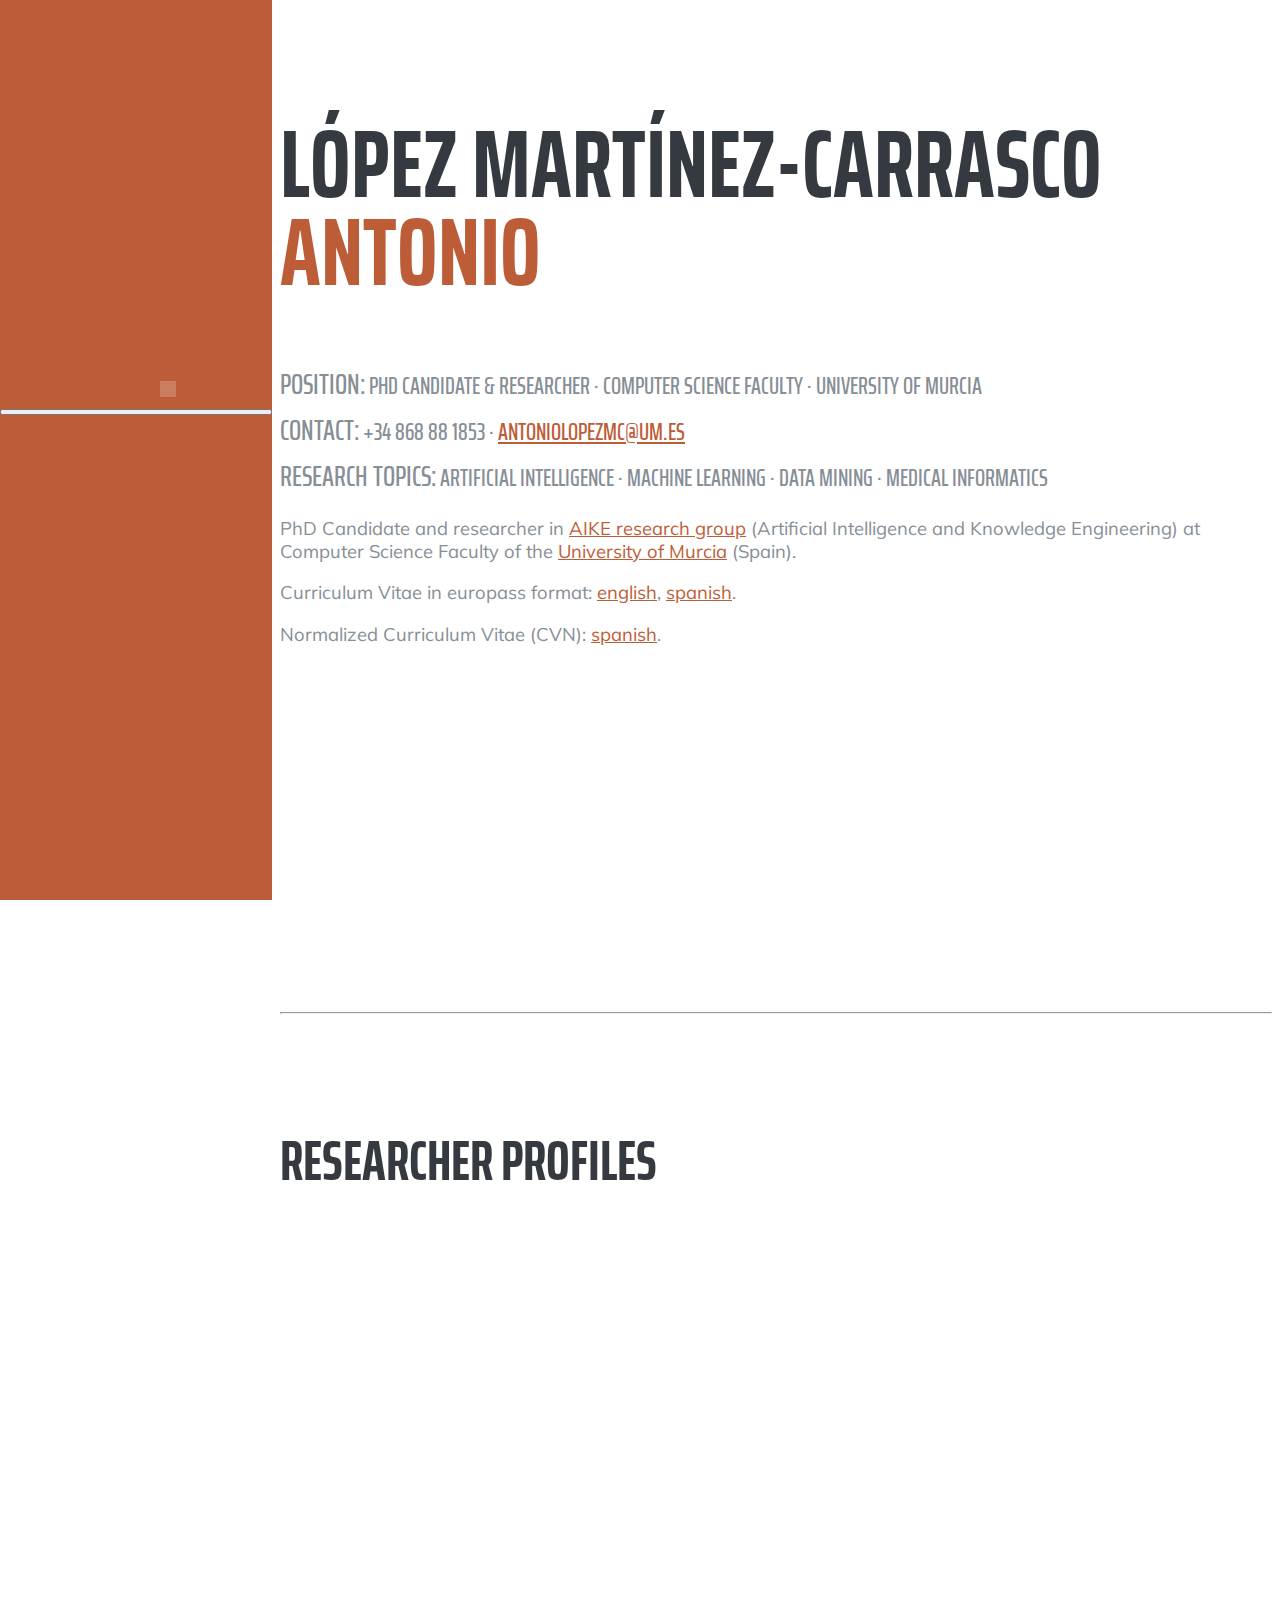
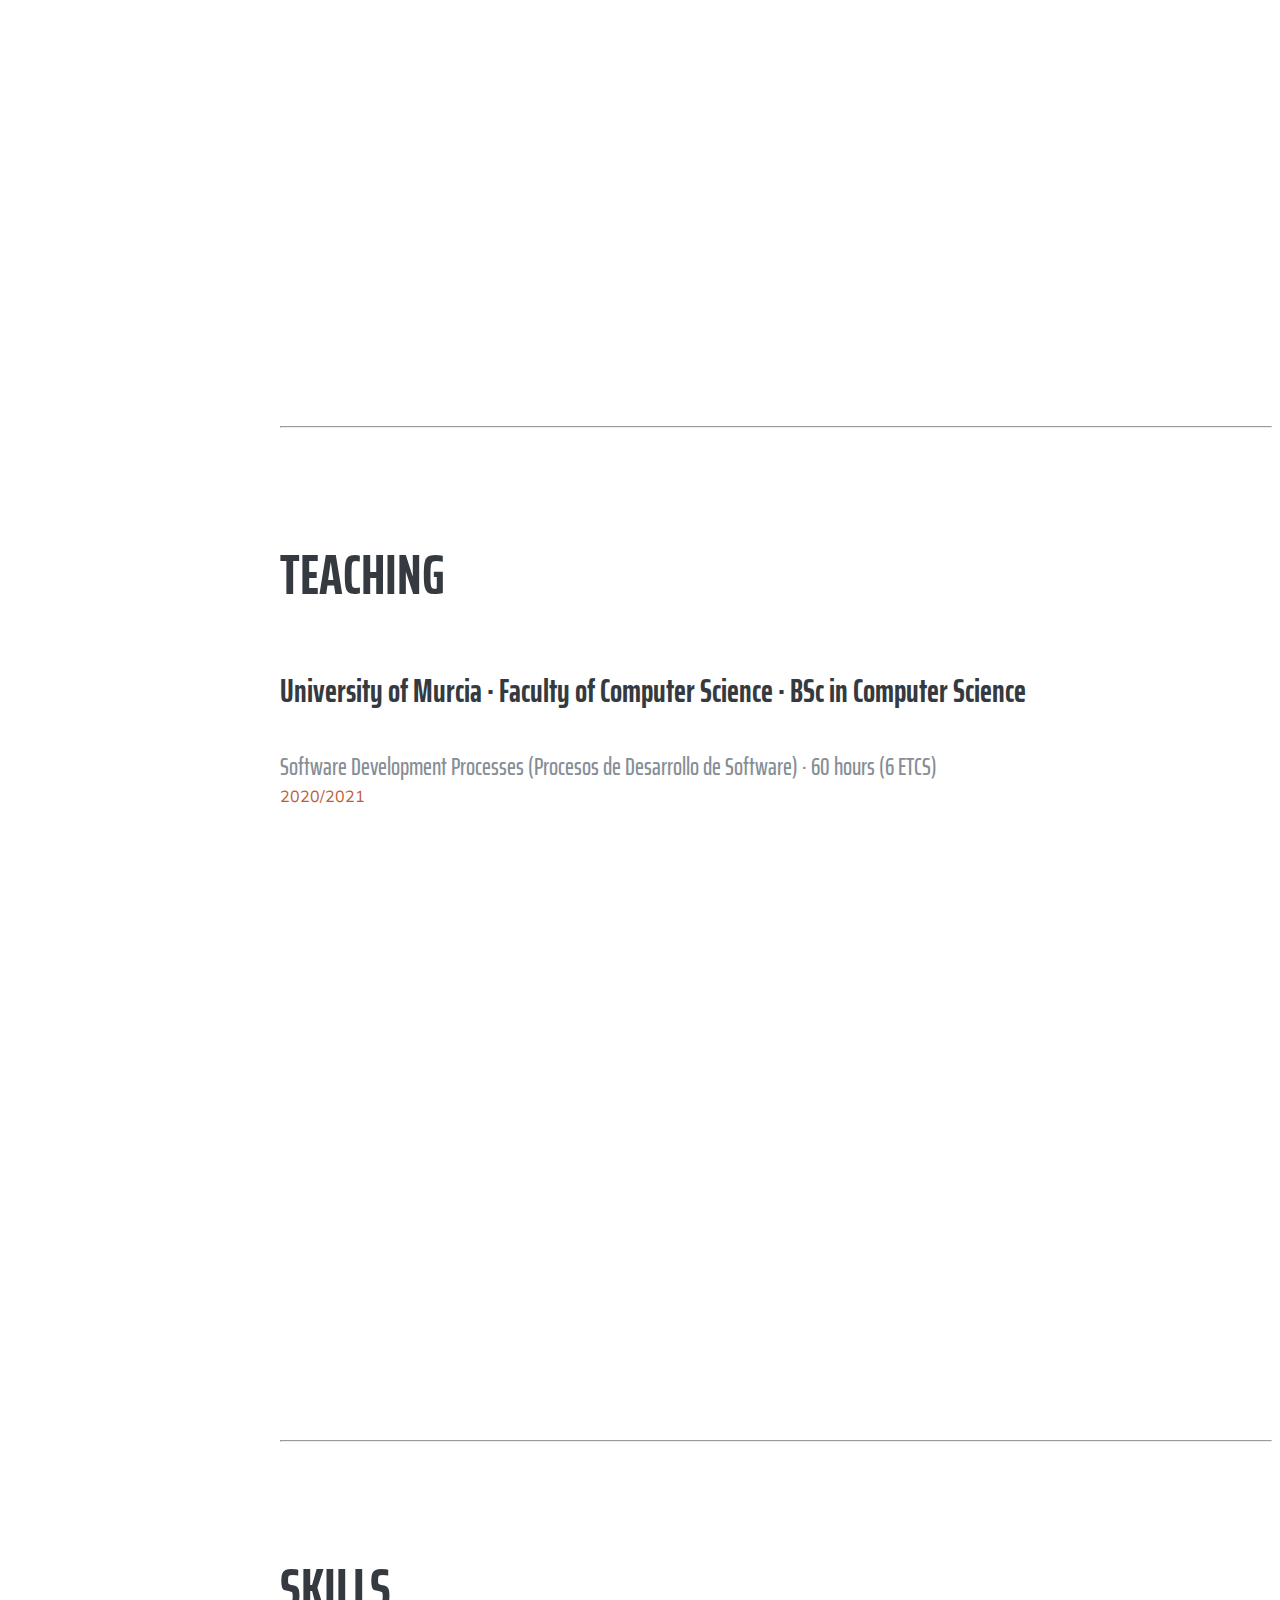
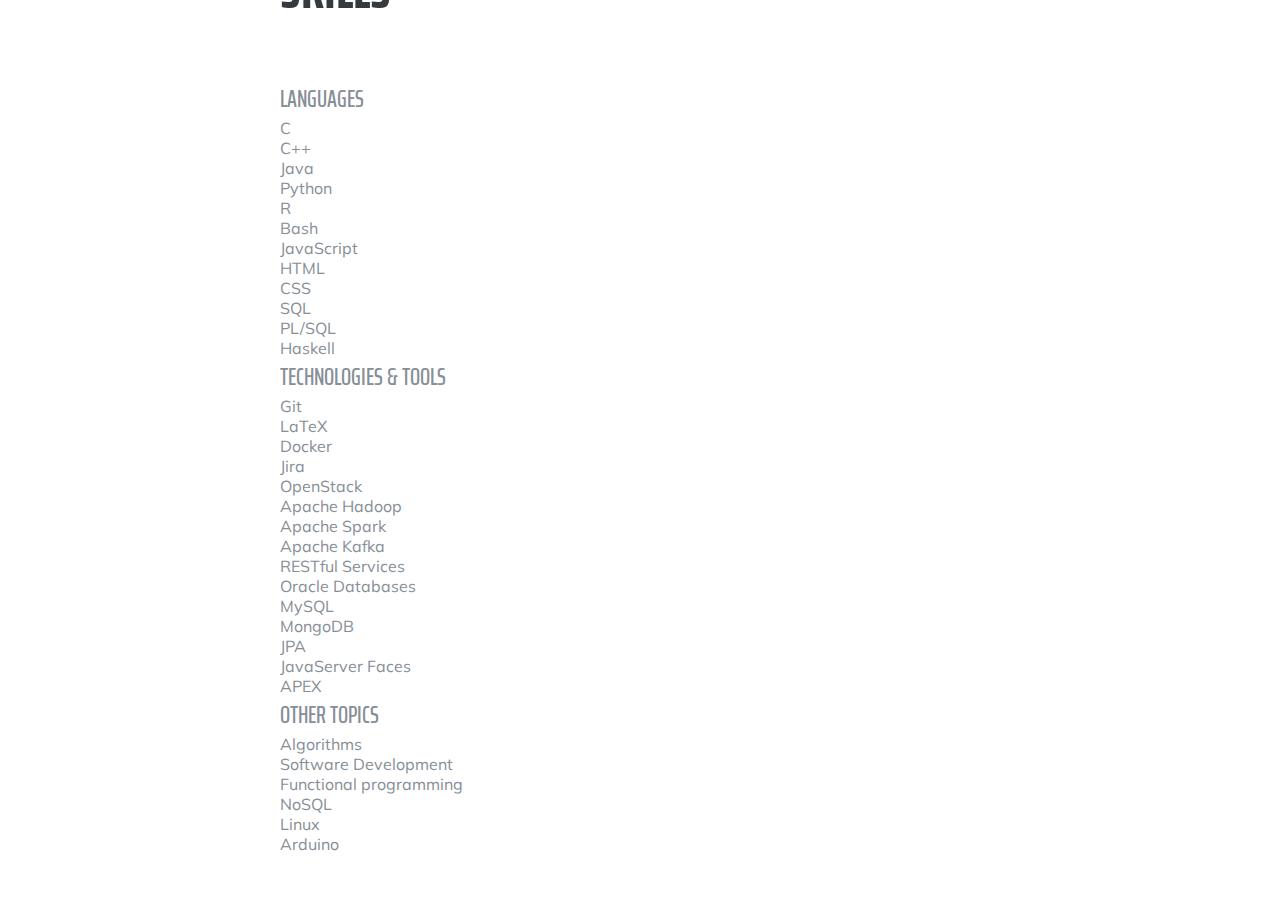
==== index.html @ 31c06669 "index.html updated. Description modified and research profile icons relocated." ====
<!DOCTYPE html>
<html lang="en">

<head>

  <meta charset="utf-8"/>
  <meta name="viewport" content="width=device-width, initial-scale=1, shrink-to-fit=no"/>
  <meta name="description" content="Antonio López Martínez-Carrasco's website."/>
  <meta name="author" content="Antonio López Martínez-Carrasco"/>
  <meta name="keywords" content="website, personal-website, personal-webpage, webpage, portfolio"/>
  <meta name="robots" content="index,follow"/>
  <meta http-equiv="cache-control" content="no-cache"/>
  <meta http-equiv="expires" content="0"/>

  <title>Website</title>

  <!-- Bootstrap core CSS -->
  <link href="vendor/bootstrap/css/bootstrap.min.css" rel="stylesheet">

  <!-- Custom fonts for this template -->
  <link href="https://fonts.googleapis.com/css?family=Saira+Extra+Condensed:500,700" rel="stylesheet">
  <link href="https://fonts.googleapis.com/css?family=Muli:400,400i,800,800i" rel="stylesheet">
  <link href="vendor/fontawesome-free/css/all.min.css" rel="stylesheet">

  <!-- Custom styles for this template -->
  <link href="css/resume.css" rel="stylesheet">

  <!-- Favicon -->
  <link rel="icon" type="image/png" href="img/icon.png" />

</head>

<body id="page-top">

  <nav class="navbar navbar-expand-lg navbar-dark bg-primary fixed-top" id="sideNav">
    <a class="navbar-brand js-scroll-trigger" href="#page-top">
      <span class="d-block d-lg-none">Website</span>
      <span class="d-none d-lg-block">
        <img class="img-fluid img-profile rounded-circle mx-auto mb-2" src="img/profile.jpg" alt="">
      </span>
    </a>
    <button class="navbar-toggler" type="button" data-toggle="collapse" data-target="#navbarSupportedContent" aria-controls="navbarSupportedContent" aria-expanded="false" aria-label="Toggle navigation">
      <span class="navbar-toggler-icon"></span>
    </button>
    <div class="collapse navbar-collapse" id="navbarSupportedContent">
      <ul class="navbar-nav">
        <li class="nav-item">
          <a class="nav-link js-scroll-trigger" href="#about">About</a>
        </li>
        <li class="nav-item">
          <a class="nav-link js-scroll-trigger" href="#research">Research</a>
        </li>
        <li class="nav-item">
          <a class="nav-link js-scroll-trigger" href="#teaching">Teaching</a>
        </li>
        <li class="nav-item">
          <a class="nav-link js-scroll-trigger" href="#skills">Skills</a>
        </li>
      </ul>
    </div>
  </nav>

  <div class="container-fluid p-0">

    <section class="resume-section p-3 p-lg-5 d-flex align-items-center" id="about">
      <div class="w-100">
        <h1 class="mb-0">López Martínez-Carrasco
          <span class="text-primary">Antonio</span>
        </h1>
        <div class="subheading"><big>Position:</big> PhD Candidate & Researcher · Computer Science Faculty · University of Murcia</div>
        <div class="subheading" id="div_for_contact_information"></div>
        <div class="subheading mb-5"><big>Research Topics:</big> Artificial Intelligence · Machine Learning · Data Mining · Medical Informatics</div>
        <p class="lead mb-5">PhD Candidate and researcher in <a href="https://www.um.es/aike" target="_blank">AIKE research group</a> (Artificial Intelligence and Knowledge Engineering) at Computer Science Faculty of the <a href="https://www.um.es" target="_blank">University of Murcia</a> (Spain).</p>
        <p class="lead mb-1">Curriculum Vitae in europass format: <a href="docs/cv-europass-english.pdf" target="_blank">english</a>, <a href="docs/cv-europass-spanish.pdf" target="_blank">spanish</a>.</p>
        <p class="lead mb-5">Normalized Curriculum Vitae (CVN): <a href="docs/cvn-spanish.pdf" target="_blank">spanish</a>.</p>
        <div class="social-icons">
          <a href="https://www.linkedin.com/in/antoniolopezmc/" target="_blank">
            <span title="LinkedIn"><i class="fab fa-linkedin"></i></span>
          </a>
          <a href="https://github.com/antoniolopezmc" target="_blank">
            <span title="GitHub"><i class="fab fa-github"></i></span>
          </a>
          <a href="https://telegram.me/antoniolopezmc" target="_blank">
            <span title="Telegram"><i class="fab fa-telegram"></i></span>
          </a>
        </div>
      </div>
    </section>

    <hr class="m-0">

    <section class="resume-section p-3 p-lg-5 d-flex align-items-center" id="research">
      <div class="w-100">

        <h2 class="mb-5">Researcher profiles</h2>

        <div class="social-icons">
          <span title="ResearchGate" style="padding-right:35px;"><a href="https://www.researchgate.net/profile/Antonio_Lopez_Martinez-Carrasco" target="_blank" class="researcher-profile-href-researchgate"></a></span>
          <span title="ORCID" style="padding-right:35px;"><a href="https://orcid.org/0000-0002-2990-886X" target="_blank" class="researcher-profile-href-orcid"></a></span>
          <span title="Google Scholar" style="padding-right:35px;"><a href="https://scholar.google.es/citations?user=s_VZhfAAAAAJ" target="_blank" class="researcher-profile-href-google"></a></span>
          <span title="Digital Bibliography & Library Project (DBLP)" style="padding-right:35px;"><a href="https://dblp.org/pid/256/0207.html" target="_blank" class="researcher-profile-href-dblp"></a></span>
        </div>

      </div>
    </section>

    <hr class="m-0">

    <section class="resume-section p-3 p-lg-5 d-flex align-items-center" id="teaching">
      <div class="w-100">

        <h2 class="mb-5">Teaching</h2>

        <div class="resume-item d-flex flex-column flex-md-row justify-content-between mb-5">
          <div class="resume-content">
            <h3 class="mb-0 no-text-transform-uppercase">University of Murcia · Faculty of Computer Science · BSc in Computer Science</h3>
            <div class="subheading mb-3 no-text-transform-uppercase">Software Development Processes (Procesos de Desarrollo de Software) · 60 hours (6 ETCS)</div>
          </div>
          <div class="resume-date text-md-right">
            <span class="text-primary">2020/2021</span>
          </div>
        </div>
        
      </div>
    </section>

    <hr class="m-0">

    <section class="resume-section p-3 p-lg-5 d-flex align-items-center" id="skills">
      <div class="w-100">
        <h2 class="mb-5">Skills</h2>

        <div class="subheading mb-3">Languages</div>
        <div class="row fa-ul mb-0">
          <div class="col-md-3"><i class="fa-li fa fa-check"></i>C</div>
          <div class="col-md-3"><i class="fa-li fa fa-check"></i>C++</div>
          <div class="col-md-3"><i class="fa-li fa fa-check"></i>Java</div>
          <div class="col-md-3"><i class="fa-li fa fa-check"></i>Python</div>
          <div class="col-md-3"><i class="fa-li fa fa-check"></i>R</div>
          <div class="col-md-3"><i class="fa-li fa fa-check"></i>Bash</div>
          <div class="col-md-3"><i class="fa-li fa fa-check"></i>JavaScript</div>
          <div class="col-md-3"><i class="fa-li fa fa-check"></i>HTML</div>
          <div class="col-md-3"><i class="fa-li fa fa-check"></i>CSS</div>
          <div class="col-md-3"><i class="fa-li fa fa-check"></i>SQL</div>
          <div class="col-md-3"><i class="fa-li fa fa-check"></i>PL/SQL</div>
          <div class="col-md-3"><i class="fa-li fa fa-check"></i>Haskell</div>
        </div>

        <div class="mb-5"></div>

        <div class="subheading mb-3">Technologies &amp; Tools</div>
        <div class="row fa-ul mb-0">
          <div class="col-md-4"><i class="fa-li fa fa-check"></i>Git</div>
          <div class="col-md-4"><i class="fa-li fa fa-check"></i>LaTeX</div>
          <div class="col-md-4"><i class="fa-li fa fa-check"></i>Docker</div>
          <div class="col-md-4"><i class="fa-li fa fa-check"></i>Jira</div>
          <div class="col-md-4"><i class="fa-li fa fa-check"></i>OpenStack</div>
          <div class="col-md-4"><i class="fa-li fa fa-check"></i>Apache Hadoop</div>
          <div class="col-md-4"><i class="fa-li fa fa-check"></i>Apache Spark</div>
          <div class="col-md-4"><i class="fa-li fa fa-check"></i>Apache Kafka</div>
          <div class="col-md-4"><i class="fa-li fa fa-check"></i>RESTful Services</div>
          <div class="col-md-4"><i class="fa-li fa fa-check"></i>Oracle Databases</div>
          <div class="col-md-4"><i class="fa-li fa fa-check"></i>MySQL</div>
          <div class="col-md-4"><i class="fa-li fa fa-check"></i>MongoDB</div>
          <div class="col-md-4"><i class="fa-li fa fa-check"></i>JPA</div>
          <div class="col-md-4"><i class="fa-li fa fa-check"></i>JavaServer Faces</div>
          <div class="col-md-4"><i class="fa-li fa fa-check"></i>APEX</div>
        </div>

        <div class="mb-5"></div>

        <div class="subheading mb-3">Other topics</div>
        <div class="row fa-ul mb-0">
          <div class="col-md-4"><i class="fa-li fa fa-check"></i>Algorithms</div>
          <div class="col-md-4"><i class="fa-li fa fa-check"></i>Software Development</div>
          <div class="col-md-4"><i class="fa-li fa fa-check"></i>Functional programming</div>
          <div class="col-md-4"><i class="fa-li fa fa-check"></i>NoSQL</div>
          <div class="col-md-4"><i class="fa-li fa fa-check"></i>Linux</div>
          <div class="col-md-4"><i class="fa-li fa fa-check"></i>Arduino</div>
          

        </div>

      </div>
    </section>

  </div>

  <!-- Bootstrap core JavaScript -->
  <script src="vendor/jquery/jquery.min.js"></script>
  <script src="vendor/bootstrap/js/bootstrap.bundle.min.js"></script>

  <!-- Plugin JavaScript -->
  <script src="vendor/jquery-easing/jquery.easing.min.js"></script>

  <!-- Custom scripts for this template -->
  <script src="js/resume.min.js"></script>

  <!-- Other scripts -->
  <script src="js/script.js"></script>

</body>

</html>
---- css/resume.css ----
/*!
 * Start Bootstrap - Resume v5.0.8 (https://startbootstrap.com/template-overviews/resume)
 * Copyright 2013-2019 Start Bootstrap
 * Licensed under MIT (https://github.com/BlackrockDigital/startbootstrap-resume/blob/master/LICENSE)
 */

body {
  font-family: 'Muli', -apple-system, BlinkMacSystemFont, 'Segoe UI', Roboto, 'Helvetica Neue', Arial, sans-serif, 'Apple Color Emoji', 'Segoe UI Emoji', 'Segoe UI Symbol', 'Noto Color Emoji';
  padding-top: 54px;
  color: #868e96;
}

@media (min-width: 992px) {
  body {
    padding-top: 0;
    padding-left: 17rem;
  }
}

h1,
h2,
h3,
h4,
h5,
h6 {
  font-family: 'Saira Extra Condensed', -apple-system, BlinkMacSystemFont, 'Segoe UI', Roboto, 'Helvetica Neue', Arial, sans-serif, 'Apple Color Emoji', 'Segoe UI Emoji', 'Segoe UI Symbol', 'Noto Color Emoji';
  font-weight: 700;
  text-transform: uppercase;
  color: #343a40;
}

h1 {
  font-size: 6rem;
  line-height: 5.5rem;
}

h2 {
  font-size: 3.5rem;
}

h3 {
  font-size: 2rem;
}

.h3-custom {
  font-size: 1.9rem;
}

.h3-custom:hover, .h3-custom:focus, .h3-custom:active {
  color: #824027;
  text-decoration: none;
}

p.lead {
  font-size: 1.15rem;
  font-weight: 400;
}

.subheading {
  text-transform: uppercase;
  font-weight: 500;
  font-family: 'Saira Extra Condensed', -apple-system, BlinkMacSystemFont, 'Segoe UI', Roboto, 'Helvetica Neue', Arial, sans-serif, 'Apple Color Emoji', 'Segoe UI Emoji', 'Segoe UI Symbol', 'Noto Color Emoji';
  font-size: 1.5rem;
}

.social-icons a {
  display: inline-block;
  height: 3.5rem;
  width: 3.5rem;
  color: #495057 !important;
  text-align: center;
  font-size: 3.5rem;
  line-height: 3.5rem;
  margin-right: 2rem;
}

.social-icons a:last-child {
  margin-right: 0;
}

.social-icons i:hover {
  color: #BD5D38;
}

.dev-icons {
  font-size: 3rem;
}

.dev-icons .list-inline-item i:hover {
  color: #BD5D38;
}

#sideNav .navbar-nav .nav-item .nav-link {
  font-weight: 800;
  letter-spacing: 0.05rem;
  text-transform: uppercase;
}

#sideNav .navbar-toggler:focus {
  outline-color: #d48a6e;
}

@media (min-width: 992px) {
  #sideNav {
    text-align: center;
    position: fixed;
    top: 0;
    left: 0;
    display: flex;
    flex-direction: column;
    width: 17rem;
    height: 100vh;
  }
  #sideNav .navbar-brand {
    display: flex;
    margin: auto auto 0;
    padding: 0.5rem;
  }
  #sideNav .navbar-brand .img-profile {
    max-width: 10rem;
    max-height: 10rem;
    border: 0.5rem solid rgba(255, 255, 255, 0.2);
  }
  #sideNav .navbar-collapse {
    display: flex;
    align-items: flex-start;
    flex-grow: 0;
    width: 100%;
    margin-bottom: auto;
  }
  #sideNav .navbar-collapse .navbar-nav {
    flex-direction: column;
    width: 100%;
  }
  #sideNav .navbar-collapse .navbar-nav .nav-item {
    display: block;
  }
  #sideNav .navbar-collapse .navbar-nav .nav-item .nav-link {
    display: block;
  }
}

section.resume-section {
  padding-top: 5rem !important;
  padding-bottom: 5rem !important;
  max-width: 75rem;
}

section.resume-section .resume-item .resume-date {
  min-width: none;
}

@media (min-width: 768px) {
  section.resume-section {
    min-height: 100vh;
  }
  section.resume-section .resume-item .resume-date {
    min-width: 18rem;
  }
}

@media (min-width: 992px) {
  section.resume-section {
    padding-top: 3rem !important;
    padding-bottom: 3rem !important;
  }
}

.bg-primary {
  background-color: #BD5D38 !important;
}

.text-primary {
  color: #BD5D38 !important;
}

a {
  color: #BD5D38;
}

a:hover, a:focus, a:active {
  color: #824027;
  text-decoration: none;
}

a.researcher-profile-href-google {
  display:inline-block;
  width: 56;
  height: 56;
  background: url(../img/google-512.png) no-repeat center center;
  background-size: contain;
}

a.researcher-profile-href-google:hover {
  background-image: url(../img/google-512-hover.png);
}

a.researcher-profile-href-researchgate {
  display:inline-block;
  width: 56;
  height: 56;
  background: url(../img/researchgate-512.png) no-repeat center center;
  background-size: contain;
}

a.researcher-profile-href-researchgate:hover {
  background-image: url(../img/researchgate-512-hover.png);
}

a.researcher-profile-href-dblp {
  display:inline-block;
  width: 56;
  height: 56;
  background: url(../img/dblp-512.png) no-repeat center center;
  background-size: contain;
}

a.researcher-profile-href-dblp:hover {
  background-image: url(../img/dblp-512-hover.png);
}

a.researcher-profile-href-orcid {
  display:inline-block;
  width: 56;
  height: 56;
  background: url(../img/orcid-512.png) no-repeat center center;
  background-size: contain;
}

a.researcher-profile-href-orcid:hover {
  background-image: url(../img/orcid-512-hover.png);
}

.article-name {
  color: #868e96;
  text-transform: none;
  text-align: justify;
}

.no-text-transform-uppercase {
  text-transform: none;
}

.article-name:hover {
  text-decoration: underline;
}
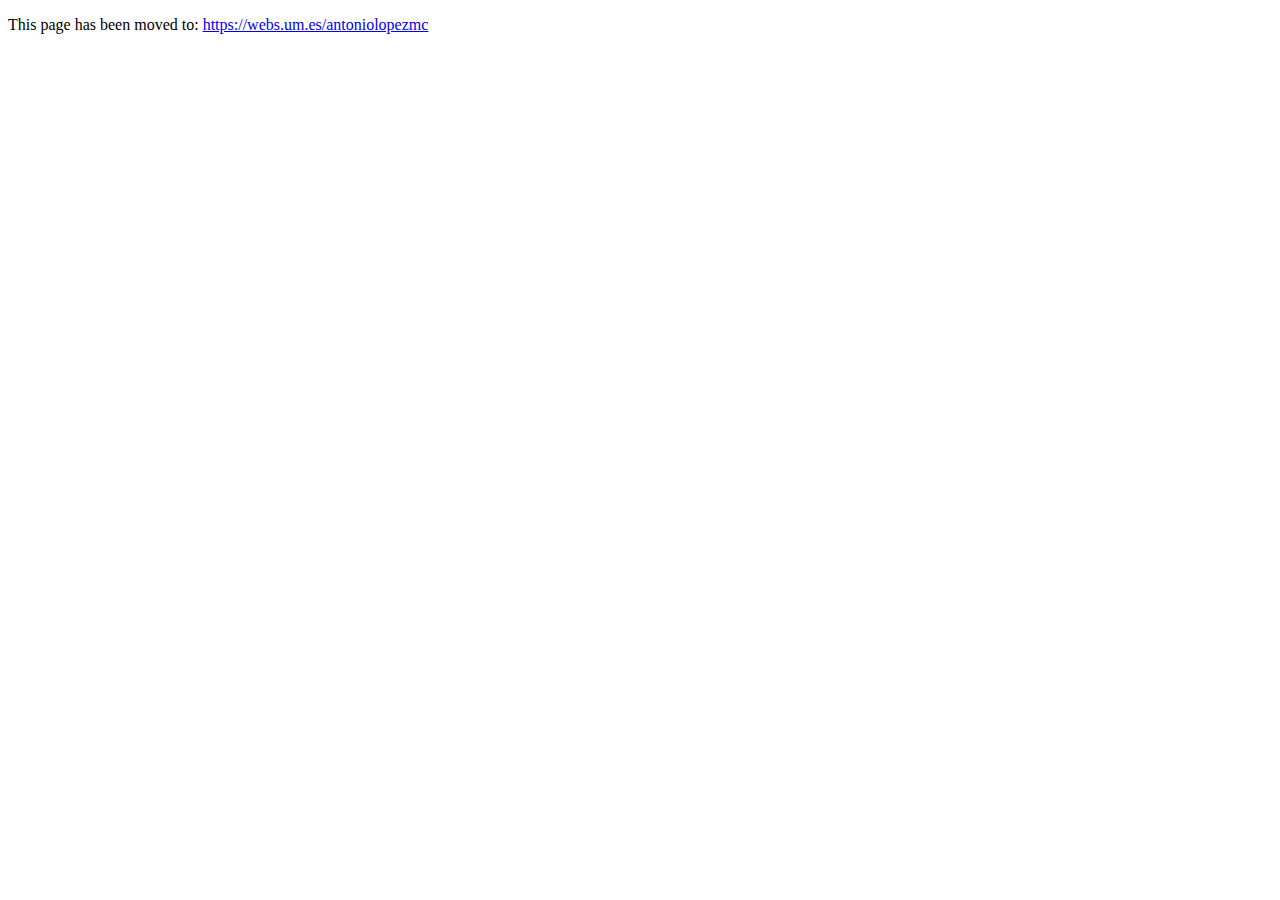
==== commit d8b9992c: "Update index.html" ====
--- a/index.html
+++ b/index.html
@@ -1,204 +1,10 @@
 <!DOCTYPE html>
-<html lang="en">
-
+<html>
 <head>
-
-  <meta charset="utf-8"/>
-  <meta name="viewport" content="width=device-width, initial-scale=1, shrink-to-fit=no"/>
-  <meta name="description" content="Antonio López Martínez-Carrasco's website."/>
-  <meta name="author" content="Antonio López Martínez-Carrasco"/>
-  <meta name="keywords" content="website, personal-website, personal-webpage, webpage, portfolio"/>
-  <meta name="robots" content="index,follow"/>
-  <meta http-equiv="cache-control" content="no-cache"/>
-  <meta http-equiv="expires" content="0"/>
-
-  <title>Website</title>
-
-  <!-- Bootstrap core CSS -->
-  <link href="vendor/bootstrap/css/bootstrap.min.css" rel="stylesheet">
-
-  <!-- Custom fonts for this template -->
-  <link href="https://fonts.googleapis.com/css?family=Saira+Extra+Condensed:500,700" rel="stylesheet">
-  <link href="https://fonts.googleapis.com/css?family=Muli:400,400i,800,800i" rel="stylesheet">
-  <link href="vendor/fontawesome-free/css/all.min.css" rel="stylesheet">
-
-  <!-- Custom styles for this template -->
-  <link href="css/resume.css" rel="stylesheet">
-
-  <!-- Favicon -->
-  <link rel="icon" type="image/png" href="img/icon.png" />
-
+   <!-- HTML meta refresh URL redirection -->
+   <meta http-equiv="refresh" content="1; url=https://webs.um.es/antoniolopezmc">
 </head>
-
-<body id="page-top">
-
-  <nav class="navbar navbar-expand-lg navbar-dark bg-primary fixed-top" id="sideNav">
-    <a class="navbar-brand js-scroll-trigger" href="#page-top">
-      <span class="d-block d-lg-none">Website</span>
-      <span class="d-none d-lg-block">
-        <img class="img-fluid img-profile rounded-circle mx-auto mb-2" src="img/profile.jpg" alt="">
-      </span>
-    </a>
-    <button class="navbar-toggler" type="button" data-toggle="collapse" data-target="#navbarSupportedContent" aria-controls="navbarSupportedContent" aria-expanded="false" aria-label="Toggle navigation">
-      <span class="navbar-toggler-icon"></span>
-    </button>
-    <div class="collapse navbar-collapse" id="navbarSupportedContent">
-      <ul class="navbar-nav">
-        <li class="nav-item">
-          <a class="nav-link js-scroll-trigger" href="#about">About</a>
-        </li>
-        <li class="nav-item">
-          <a class="nav-link js-scroll-trigger" href="#research">Research</a>
-        </li>
-        <li class="nav-item">
-          <a class="nav-link js-scroll-trigger" href="#teaching">Teaching</a>
-        </li>
-        <li class="nav-item">
-          <a class="nav-link js-scroll-trigger" href="#skills">Skills</a>
-        </li>
-      </ul>
-    </div>
-  </nav>
-
-  <div class="container-fluid p-0">
-
-    <section class="resume-section p-3 p-lg-5 d-flex align-items-center" id="about">
-      <div class="w-100">
-        <h1 class="mb-0">López Martínez-Carrasco
-          <span class="text-primary">Antonio</span>
-        </h1>
-        <div class="subheading"><big>Position:</big> PhD Candidate & Researcher · Computer Science Faculty · University of Murcia</div>
-        <div class="subheading" id="div_for_contact_information"></div>
-        <div class="subheading mb-5"><big>Research Topics:</big> Artificial Intelligence · Machine Learning · Data Mining · Medical Informatics</div>
-        <p class="lead mb-5">PhD Candidate and researcher in <a href="https://www.um.es/aike" target="_blank">AIKE research group</a> (Artificial Intelligence and Knowledge Engineering) at Computer Science Faculty of the <a href="https://www.um.es" target="_blank">University of Murcia</a> (Spain).</p>
-        <p class="lead mb-1">Curriculum Vitae in europass format: <a href="docs/cv-europass-english.pdf" target="_blank">english</a>, <a href="docs/cv-europass-spanish.pdf" target="_blank">spanish</a>.</p>
-        <p class="lead mb-5">Normalized Curriculum Vitae (CVN): <a href="docs/cvn-spanish.pdf" target="_blank">spanish</a>.</p>
-        <div class="social-icons">
-          <a href="https://www.linkedin.com/in/antoniolopezmc/" target="_blank">
-            <span title="LinkedIn"><i class="fab fa-linkedin"></i></span>
-          </a>
-          <a href="https://github.com/antoniolopezmc" target="_blank">
-            <span title="GitHub"><i class="fab fa-github"></i></span>
-          </a>
-          <a href="https://telegram.me/antoniolopezmc" target="_blank">
-            <span title="Telegram"><i class="fab fa-telegram"></i></span>
-          </a>
-        </div>
-      </div>
-    </section>
-
-    <hr class="m-0">
-
-    <section class="resume-section p-3 p-lg-5 d-flex align-items-center" id="research">
-      <div class="w-100">
-
-        <h2 class="mb-5">Researcher profiles</h2>
-
-        <div class="social-icons">
-          <span title="ResearchGate" style="padding-right:35px;"><a href="https://www.researchgate.net/profile/Antonio_Lopez_Martinez-Carrasco" target="_blank" class="researcher-profile-href-researchgate"></a></span>
-          <span title="ORCID" style="padding-right:35px;"><a href="https://orcid.org/0000-0002-2990-886X" target="_blank" class="researcher-profile-href-orcid"></a></span>
-          <span title="Google Scholar" style="padding-right:35px;"><a href="https://scholar.google.es/citations?user=s_VZhfAAAAAJ" target="_blank" class="researcher-profile-href-google"></a></span>
-          <span title="Digital Bibliography & Library Project (DBLP)" style="padding-right:35px;"><a href="https://dblp.org/pid/256/0207.html" target="_blank" class="researcher-profile-href-dblp"></a></span>
-        </div>
-
-      </div>
-    </section>
-
-    <hr class="m-0">
-
-    <section class="resume-section p-3 p-lg-5 d-flex align-items-center" id="teaching">
-      <div class="w-100">
-
-        <h2 class="mb-5">Teaching</h2>
-
-        <div class="resume-item d-flex flex-column flex-md-row justify-content-between mb-5">
-          <div class="resume-content">
-            <h3 class="mb-0 no-text-transform-uppercase">University of Murcia · Faculty of Computer Science · BSc in Computer Science</h3>
-            <div class="subheading mb-3 no-text-transform-uppercase">Software Development Processes (Procesos de Desarrollo de Software) · 60 hours (6 ETCS)</div>
-          </div>
-          <div class="resume-date text-md-right">
-            <span class="text-primary">2020/2021</span>
-          </div>
-        </div>
-        
-      </div>
-    </section>
-
-    <hr class="m-0">
-
-    <section class="resume-section p-3 p-lg-5 d-flex align-items-center" id="skills">
-      <div class="w-100">
-        <h2 class="mb-5">Skills</h2>
-
-        <div class="subheading mb-3">Languages</div>
-        <div class="row fa-ul mb-0">
-          <div class="col-md-3"><i class="fa-li fa fa-check"></i>C</div>
-          <div class="col-md-3"><i class="fa-li fa fa-check"></i>C++</div>
-          <div class="col-md-3"><i class="fa-li fa fa-check"></i>Java</div>
-          <div class="col-md-3"><i class="fa-li fa fa-check"></i>Python</div>
-          <div class="col-md-3"><i class="fa-li fa fa-check"></i>R</div>
-          <div class="col-md-3"><i class="fa-li fa fa-check"></i>Bash</div>
-          <div class="col-md-3"><i class="fa-li fa fa-check"></i>JavaScript</div>
-          <div class="col-md-3"><i class="fa-li fa fa-check"></i>HTML</div>
-          <div class="col-md-3"><i class="fa-li fa fa-check"></i>CSS</div>
-          <div class="col-md-3"><i class="fa-li fa fa-check"></i>SQL</div>
-          <div class="col-md-3"><i class="fa-li fa fa-check"></i>PL/SQL</div>
-          <div class="col-md-3"><i class="fa-li fa fa-check"></i>Haskell</div>
-        </div>
-
-        <div class="mb-5"></div>
-
-        <div class="subheading mb-3">Technologies &amp; Tools</div>
-        <div class="row fa-ul mb-0">
-          <div class="col-md-4"><i class="fa-li fa fa-check"></i>Git</div>
-          <div class="col-md-4"><i class="fa-li fa fa-check"></i>LaTeX</div>
-          <div class="col-md-4"><i class="fa-li fa fa-check"></i>Docker</div>
-          <div class="col-md-4"><i class="fa-li fa fa-check"></i>Jira</div>
-          <div class="col-md-4"><i class="fa-li fa fa-check"></i>OpenStack</div>
-          <div class="col-md-4"><i class="fa-li fa fa-check"></i>Apache Hadoop</div>
-          <div class="col-md-4"><i class="fa-li fa fa-check"></i>Apache Spark</div>
-          <div class="col-md-4"><i class="fa-li fa fa-check"></i>Apache Kafka</div>
-          <div class="col-md-4"><i class="fa-li fa fa-check"></i>RESTful Services</div>
-          <div class="col-md-4"><i class="fa-li fa fa-check"></i>Oracle Databases</div>
-          <div class="col-md-4"><i class="fa-li fa fa-check"></i>MySQL</div>
-          <div class="col-md-4"><i class="fa-li fa fa-check"></i>MongoDB</div>
-          <div class="col-md-4"><i class="fa-li fa fa-check"></i>JPA</div>
-          <div class="col-md-4"><i class="fa-li fa fa-check"></i>JavaServer Faces</div>
-          <div class="col-md-4"><i class="fa-li fa fa-check"></i>APEX</div>
-        </div>
-
-        <div class="mb-5"></div>
-
-        <div class="subheading mb-3">Other topics</div>
-        <div class="row fa-ul mb-0">
-          <div class="col-md-4"><i class="fa-li fa fa-check"></i>Algorithms</div>
-          <div class="col-md-4"><i class="fa-li fa fa-check"></i>Software Development</div>
-          <div class="col-md-4"><i class="fa-li fa fa-check"></i>Functional programming</div>
-          <div class="col-md-4"><i class="fa-li fa fa-check"></i>NoSQL</div>
-          <div class="col-md-4"><i class="fa-li fa fa-check"></i>Linux</div>
-          <div class="col-md-4"><i class="fa-li fa fa-check"></i>Arduino</div>
-          
-
-        </div>
-
-      </div>
-    </section>
-
-  </div>
-
-  <!-- Bootstrap core JavaScript -->
-  <script src="vendor/jquery/jquery.min.js"></script>
-  <script src="vendor/bootstrap/js/bootstrap.bundle.min.js"></script>
-
-  <!-- Plugin JavaScript -->
-  <script src="vendor/jquery-easing/jquery.easing.min.js"></script>
-
-  <!-- Custom scripts for this template -->
-  <script src="js/resume.min.js"></script>
-
-  <!-- Other scripts -->
-  <script src="js/script.js"></script>
-
+<body>
+   <p>This page has been moved to: <a href="https://webs.um.es/antoniolopezmc">https://webs.um.es/antoniolopezmc</a></p>
 </body>
-
 </html>
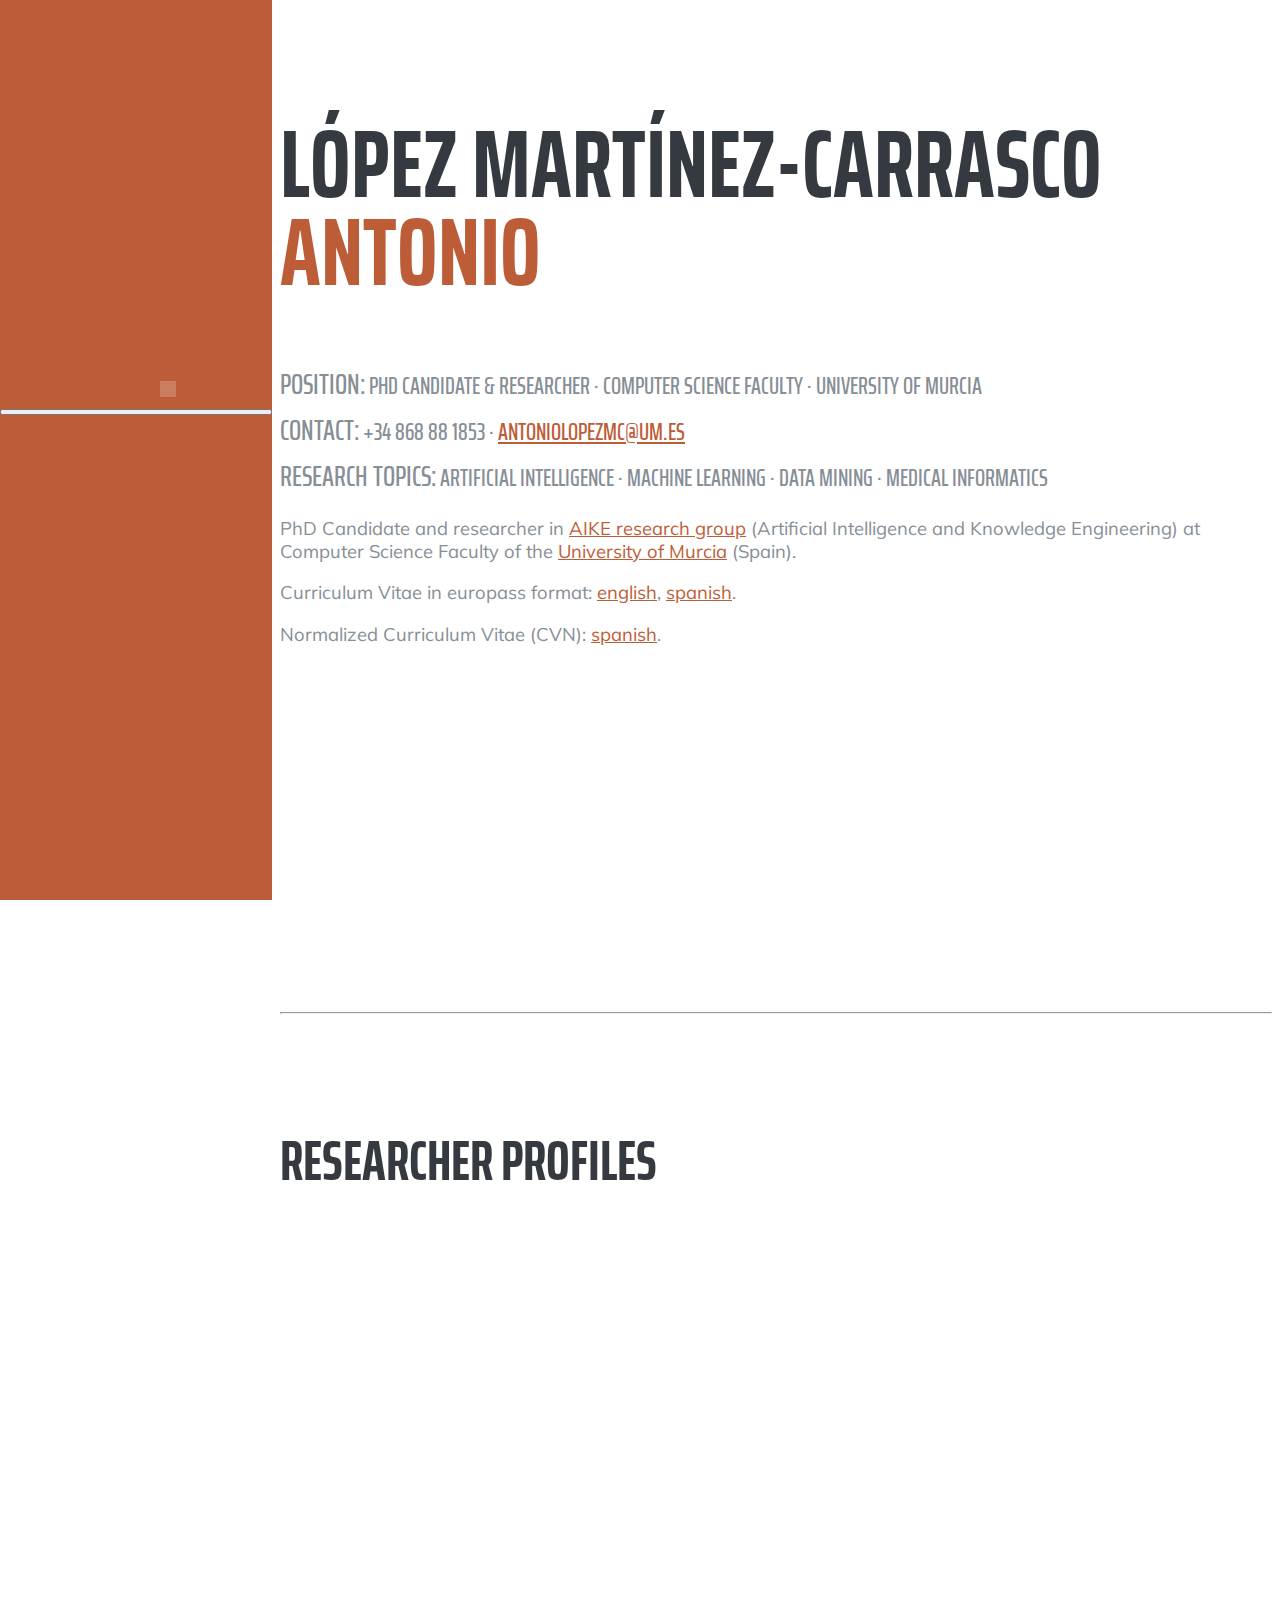
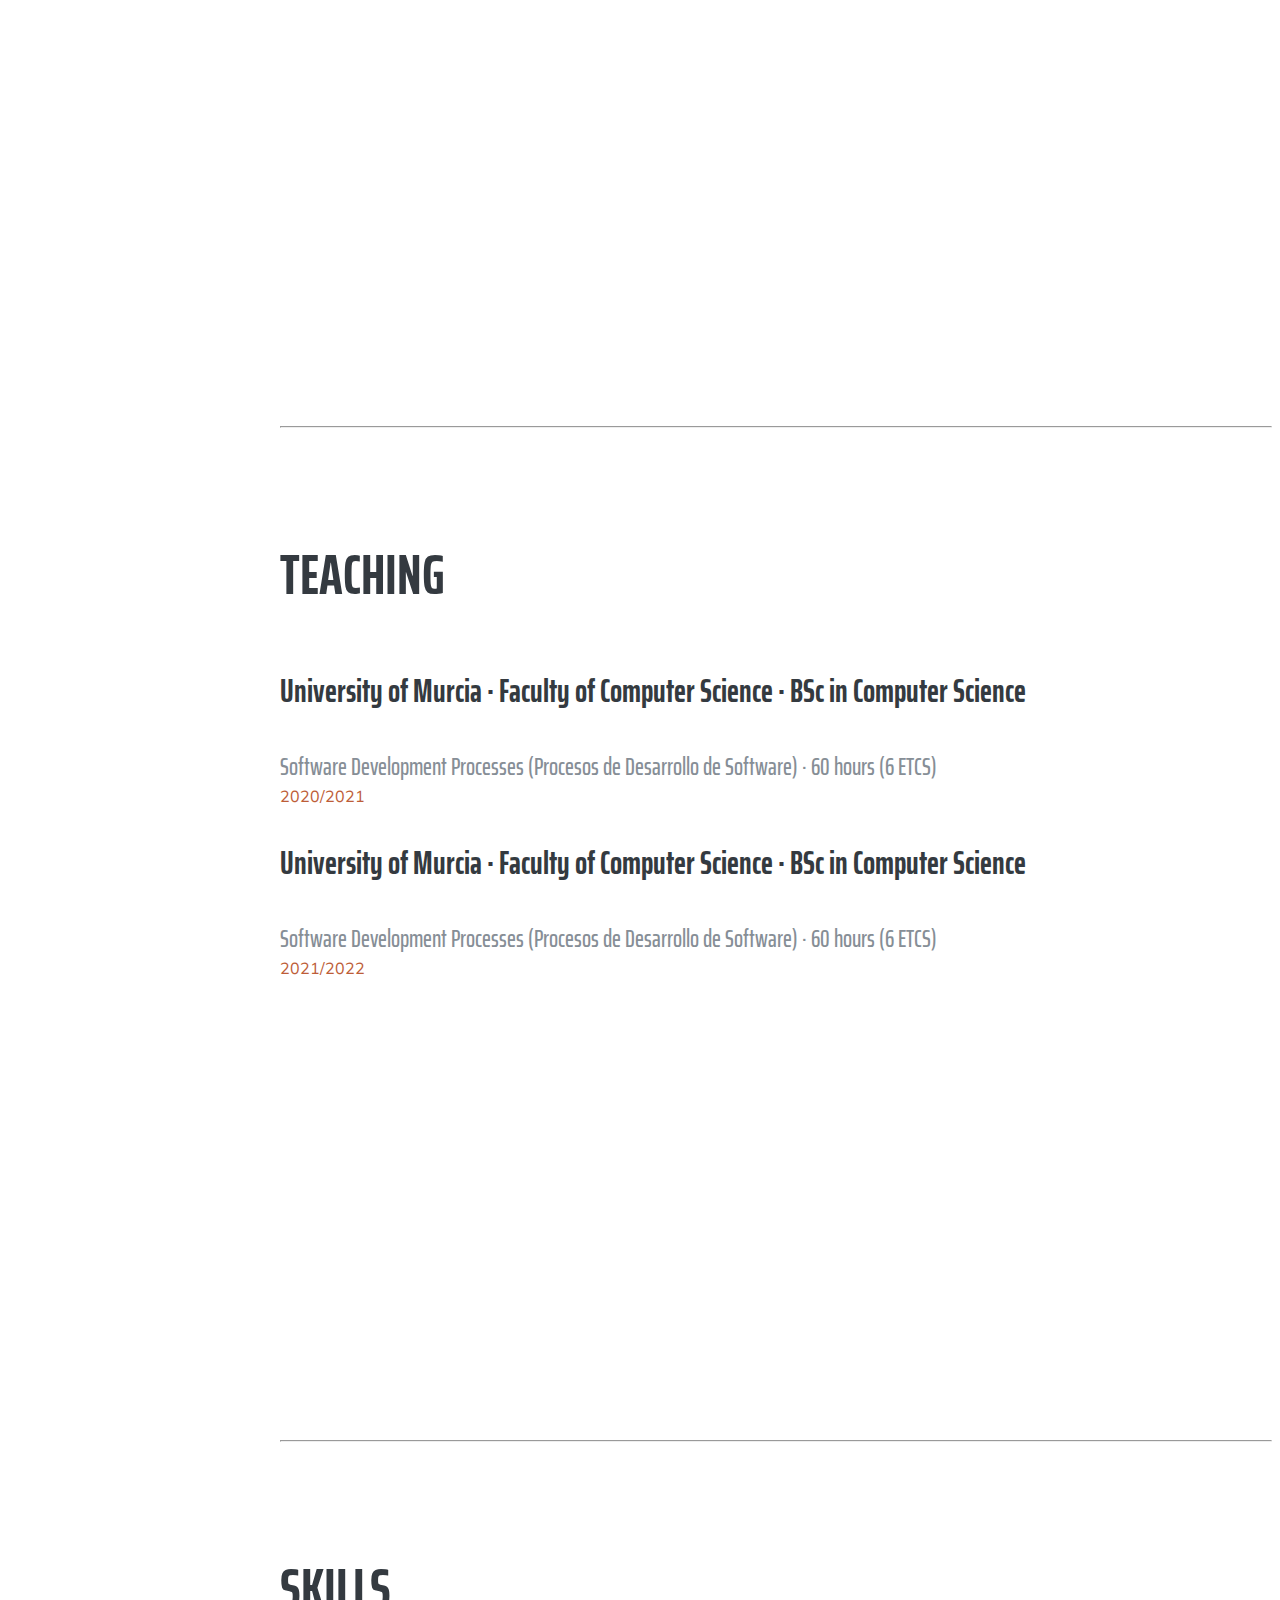
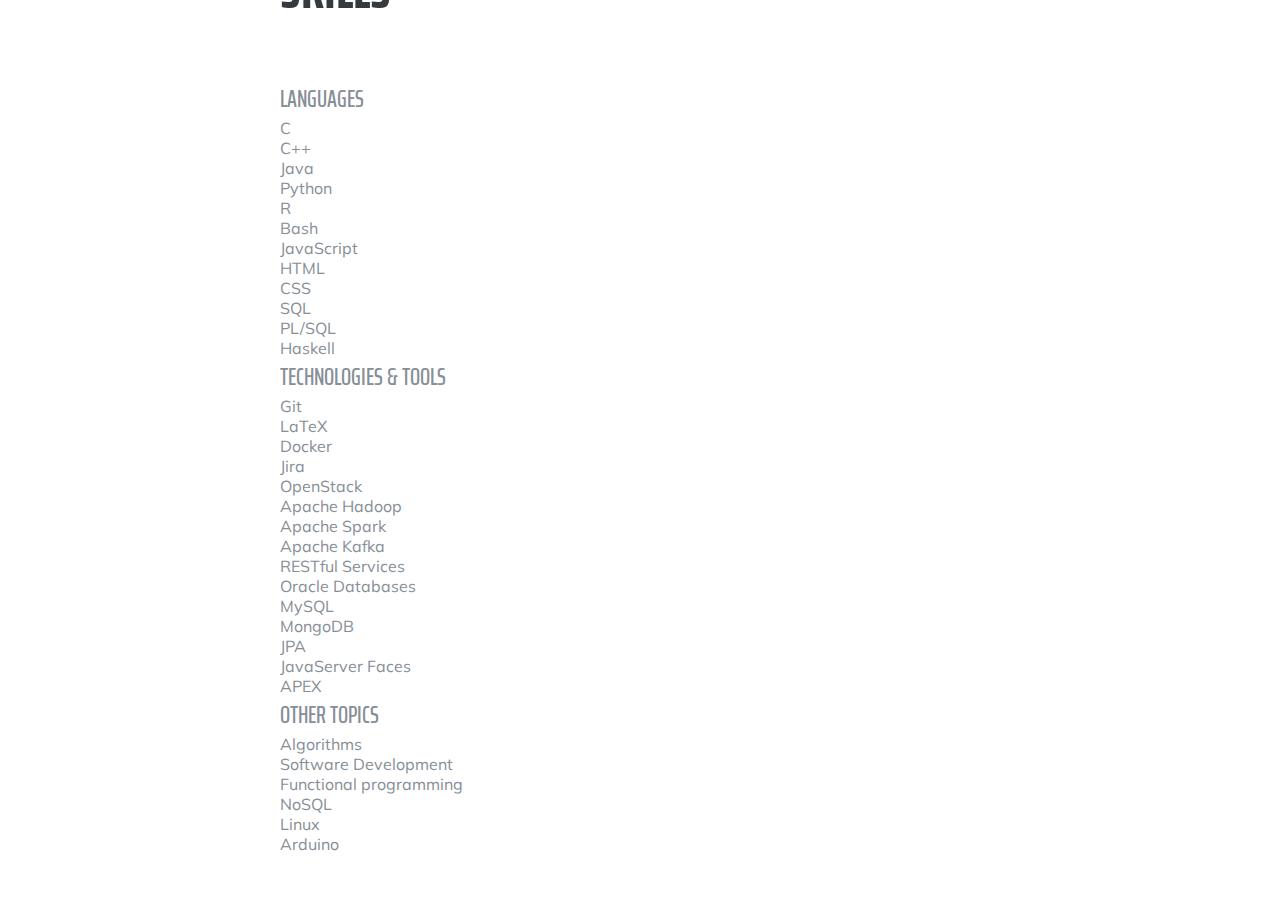
==== commit eb34655e: "Teaching section updated." ====
--- a/index.html
+++ b/index.html
@@ -1,10 +1,214 @@
 <!DOCTYPE html>
-<html>
+<html lang="en">
+
 <head>
-   <!-- HTML meta refresh URL redirection -->
-   <meta http-equiv="refresh" content="1; url=https://webs.um.es/antoniolopezmc">
+
+  <meta charset="utf-8"/>
+  <meta name="viewport" content="width=device-width, initial-scale=1, shrink-to-fit=no"/>
+  <meta name="description" content="Antonio López Martínez-Carrasco's website."/>
+  <meta name="author" content="Antonio López Martínez-Carrasco"/>
+  <meta name="keywords" content="website, personal-website, personal-webpage, webpage, portfolio"/>
+  <meta name="robots" content="index,follow"/>
+  <meta http-equiv="cache-control" content="no-cache"/>
+  <meta http-equiv="expires" content="0"/>
+
+  <title>Website</title>
+
+  <!-- Bootstrap core CSS -->
+  <link href="vendor/bootstrap/css/bootstrap.min.css" rel="stylesheet">
+
+  <!-- Custom fonts for this template -->
+  <link href="https://fonts.googleapis.com/css?family=Saira+Extra+Condensed:500,700" rel="stylesheet">
+  <link href="https://fonts.googleapis.com/css?family=Muli:400,400i,800,800i" rel="stylesheet">
+  <link href="vendor/fontawesome-free/css/all.min.css" rel="stylesheet">
+
+  <!-- Custom styles for this template -->
+  <link href="css/resume.css" rel="stylesheet">
+
+  <!-- Favicon -->
+  <link rel="icon" type="image/png" href="img/icon.png" />
+
 </head>
-<body>
-   <p>This page has been moved to: <a href="https://webs.um.es/antoniolopezmc">https://webs.um.es/antoniolopezmc</a></p>
+
+<body id="page-top">
+
+  <nav class="navbar navbar-expand-lg navbar-dark bg-primary fixed-top" id="sideNav">
+    <a class="navbar-brand js-scroll-trigger" href="#page-top">
+      <span class="d-block d-lg-none">Website</span>
+      <span class="d-none d-lg-block">
+        <img class="img-fluid img-profile rounded-circle mx-auto mb-2" src="img/profile.jpg" alt="">
+      </span>
+    </a>
+    <button class="navbar-toggler" type="button" data-toggle="collapse" data-target="#navbarSupportedContent" aria-controls="navbarSupportedContent" aria-expanded="false" aria-label="Toggle navigation">
+      <span class="navbar-toggler-icon"></span>
+    </button>
+    <div class="collapse navbar-collapse" id="navbarSupportedContent">
+      <ul class="navbar-nav">
+        <li class="nav-item">
+          <a class="nav-link js-scroll-trigger" href="#about">About</a>
+        </li>
+        <li class="nav-item">
+          <a class="nav-link js-scroll-trigger" href="#research">Research</a>
+        </li>
+        <li class="nav-item">
+          <a class="nav-link js-scroll-trigger" href="#teaching">Teaching</a>
+        </li>
+        <li class="nav-item">
+          <a class="nav-link js-scroll-trigger" href="#skills">Skills</a>
+        </li>
+      </ul>
+    </div>
+  </nav>
+
+  <div class="container-fluid p-0">
+
+    <section class="resume-section p-3 p-lg-5 d-flex align-items-center" id="about">
+      <div class="w-100">
+        <h1 class="mb-0">López Martínez-Carrasco
+          <span class="text-primary">Antonio</span>
+        </h1>
+        <div class="subheading"><big>Position:</big> PhD Candidate & Researcher · Computer Science Faculty · University of Murcia</div>
+        <div class="subheading" id="div_for_contact_information"></div>
+        <div class="subheading mb-5"><big>Research Topics:</big> Artificial Intelligence · Machine Learning · Data Mining · Medical Informatics</div>
+        <p class="lead mb-5">PhD Candidate and researcher in <a href="https://www.um.es/aike" target="_blank">AIKE research group</a> (Artificial Intelligence and Knowledge Engineering) at Computer Science Faculty of the <a href="https://www.um.es" target="_blank">University of Murcia</a> (Spain).</p>
+        <p class="lead mb-1">Curriculum Vitae in europass format: <a href="docs/cv-europass-english.pdf" target="_blank">english</a>, <a href="docs/cv-europass-spanish.pdf" target="_blank">spanish</a>.</p>
+        <p class="lead mb-5">Normalized Curriculum Vitae (CVN): <a href="docs/cvn-spanish.pdf" target="_blank">spanish</a>.</p>
+        <div class="social-icons">
+          <a href="https://www.linkedin.com/in/antoniolopezmc/" target="_blank">
+            <span title="LinkedIn"><i class="fab fa-linkedin"></i></span>
+          </a>
+          <a href="https://github.com/antoniolopezmc" target="_blank">
+            <span title="GitHub"><i class="fab fa-github"></i></span>
+          </a>
+          <a href="https://telegram.me/antoniolopezmc" target="_blank">
+            <span title="Telegram"><i class="fab fa-telegram"></i></span>
+          </a>
+        </div>
+      </div>
+    </section>
+
+    <hr class="m-0">
+
+    <section class="resume-section p-3 p-lg-5 d-flex align-items-center" id="research">
+      <div class="w-100">
+
+        <h2 class="mb-5">Researcher profiles</h2>
+
+        <div class="social-icons">
+          <span title="ResearchGate" style="padding-right:35px;"><a href="https://www.researchgate.net/profile/Antonio_Lopez_Martinez-Carrasco" target="_blank" class="researcher-profile-href-researchgate"></a></span>
+          <span title="ORCID" style="padding-right:35px;"><a href="https://orcid.org/0000-0002-2990-886X" target="_blank" class="researcher-profile-href-orcid"></a></span>
+          <span title="Google Scholar" style="padding-right:35px;"><a href="https://scholar.google.es/citations?user=s_VZhfAAAAAJ" target="_blank" class="researcher-profile-href-google"></a></span>
+          <span title="Digital Bibliography & Library Project (DBLP)" style="padding-right:35px;"><a href="https://dblp.org/pid/256/0207.html" target="_blank" class="researcher-profile-href-dblp"></a></span>
+        </div>
+
+      </div>
+    </section>
+
+    <hr class="m-0">
+
+    <section class="resume-section p-3 p-lg-5 d-flex align-items-center" id="teaching">
+      <div class="w-100">
+
+        <h2 class="mb-5">Teaching</h2>
+
+        <div class="resume-item d-flex flex-column flex-md-row justify-content-between mb-5">
+          <div class="resume-content">
+            <h3 class="mb-0 no-text-transform-uppercase">University of Murcia · Faculty of Computer Science · BSc in Computer Science</h3>
+            <div class="subheading mb-3 no-text-transform-uppercase">Software Development Processes (Procesos de Desarrollo de Software) · 60 hours (6 ETCS)</div>
+          </div>
+          <div class="resume-date text-md-right">
+            <span class="text-primary">2020/2021</span>
+          </div>
+        </div>
+
+        <div class="resume-item d-flex flex-column flex-md-row justify-content-between mb-5">
+          <div class="resume-content">
+            <h3 class="mb-0 no-text-transform-uppercase">University of Murcia · Faculty of Computer Science · BSc in Computer Science</h3>
+            <div class="subheading mb-3 no-text-transform-uppercase">Software Development Processes (Procesos de Desarrollo de Software) · 60 hours (6 ETCS)</div>
+          </div>
+          <div class="resume-date text-md-right">
+            <span class="text-primary">2021/2022</span>
+          </div>
+        </div>
+        
+      </div>
+    </section>
+
+    <hr class="m-0">
+
+    <section class="resume-section p-3 p-lg-5 d-flex align-items-center" id="skills">
+      <div class="w-100">
+        <h2 class="mb-5">Skills</h2>
+
+        <div class="subheading mb-3">Languages</div>
+        <div class="row fa-ul mb-0">
+          <div class="col-md-3"><i class="fa-li fa fa-check"></i>C</div>
+          <div class="col-md-3"><i class="fa-li fa fa-check"></i>C++</div>
+          <div class="col-md-3"><i class="fa-li fa fa-check"></i>Java</div>
+          <div class="col-md-3"><i class="fa-li fa fa-check"></i>Python</div>
+          <div class="col-md-3"><i class="fa-li fa fa-check"></i>R</div>
+          <div class="col-md-3"><i class="fa-li fa fa-check"></i>Bash</div>
+          <div class="col-md-3"><i class="fa-li fa fa-check"></i>JavaScript</div>
+          <div class="col-md-3"><i class="fa-li fa fa-check"></i>HTML</div>
+          <div class="col-md-3"><i class="fa-li fa fa-check"></i>CSS</div>
+          <div class="col-md-3"><i class="fa-li fa fa-check"></i>SQL</div>
+          <div class="col-md-3"><i class="fa-li fa fa-check"></i>PL/SQL</div>
+          <div class="col-md-3"><i class="fa-li fa fa-check"></i>Haskell</div>
+        </div>
+
+        <div class="mb-5"></div>
+
+        <div class="subheading mb-3">Technologies &amp; Tools</div>
+        <div class="row fa-ul mb-0">
+          <div class="col-md-4"><i class="fa-li fa fa-check"></i>Git</div>
+          <div class="col-md-4"><i class="fa-li fa fa-check"></i>LaTeX</div>
+          <div class="col-md-4"><i class="fa-li fa fa-check"></i>Docker</div>
+          <div class="col-md-4"><i class="fa-li fa fa-check"></i>Jira</div>
+          <div class="col-md-4"><i class="fa-li fa fa-check"></i>OpenStack</div>
+          <div class="col-md-4"><i class="fa-li fa fa-check"></i>Apache Hadoop</div>
+          <div class="col-md-4"><i class="fa-li fa fa-check"></i>Apache Spark</div>
+          <div class="col-md-4"><i class="fa-li fa fa-check"></i>Apache Kafka</div>
+          <div class="col-md-4"><i class="fa-li fa fa-check"></i>RESTful Services</div>
+          <div class="col-md-4"><i class="fa-li fa fa-check"></i>Oracle Databases</div>
+          <div class="col-md-4"><i class="fa-li fa fa-check"></i>MySQL</div>
+          <div class="col-md-4"><i class="fa-li fa fa-check"></i>MongoDB</div>
+          <div class="col-md-4"><i class="fa-li fa fa-check"></i>JPA</div>
+          <div class="col-md-4"><i class="fa-li fa fa-check"></i>JavaServer Faces</div>
+          <div class="col-md-4"><i class="fa-li fa fa-check"></i>APEX</div>
+        </div>
+
+        <div class="mb-5"></div>
+
+        <div class="subheading mb-3">Other topics</div>
+        <div class="row fa-ul mb-0">
+          <div class="col-md-4"><i class="fa-li fa fa-check"></i>Algorithms</div>
+          <div class="col-md-4"><i class="fa-li fa fa-check"></i>Software Development</div>
+          <div class="col-md-4"><i class="fa-li fa fa-check"></i>Functional programming</div>
+          <div class="col-md-4"><i class="fa-li fa fa-check"></i>NoSQL</div>
+          <div class="col-md-4"><i class="fa-li fa fa-check"></i>Linux</div>
+          <div class="col-md-4"><i class="fa-li fa fa-check"></i>Arduino</div>
+          
+
+        </div>
+
+      </div>
+    </section>
+
+  </div>
+
+  <!-- Bootstrap core JavaScript -->
+  <script src="vendor/jquery/jquery.min.js"></script>
+  <script src="vendor/bootstrap/js/bootstrap.bundle.min.js"></script>
+
+  <!-- Plugin JavaScript -->
+  <script src="vendor/jquery-easing/jquery.easing.min.js"></script>
+
+  <!-- Custom scripts for this template -->
+  <script src="js/resume.min.js"></script>
+
+  <!-- Other scripts -->
+  <script src="js/script.js"></script>
+
 </body>
+
 </html>
--- a/css/resume.css
+++ b/css/resume.css
@@ -0,0 +1,246 @@
+/*!
+ * Start Bootstrap - Resume v5.0.8 (https://startbootstrap.com/template-overviews/resume)
+ * Copyright 2013-2019 Start Bootstrap
+ * Licensed under MIT (https://github.com/BlackrockDigital/startbootstrap-resume/blob/master/LICENSE)
+ */
+
+body {
+  font-family: 'Muli', -apple-system, BlinkMacSystemFont, 'Segoe UI', Roboto, 'Helvetica Neue', Arial, sans-serif, 'Apple Color Emoji', 'Segoe UI Emoji', 'Segoe UI Symbol', 'Noto Color Emoji';
+  padding-top: 54px;
+  color: #868e96;
+}
+
+@media (min-width: 992px) {
+  body {
+    padding-top: 0;
+    padding-left: 17rem;
+  }
+}
+
+h1,
+h2,
+h3,
+h4,
+h5,
+h6 {
+  font-family: 'Saira Extra Condensed', -apple-system, BlinkMacSystemFont, 'Segoe UI', Roboto, 'Helvetica Neue', Arial, sans-serif, 'Apple Color Emoji', 'Segoe UI Emoji', 'Segoe UI Symbol', 'Noto Color Emoji';
+  font-weight: 700;
+  text-transform: uppercase;
+  color: #343a40;
+}
+
+h1 {
+  font-size: 6rem;
+  line-height: 5.5rem;
+}
+
+h2 {
+  font-size: 3.5rem;
+}
+
+h3 {
+  font-size: 2rem;
+}
+
+.h3-custom {
+  font-size: 1.9rem;
+}
+
+.h3-custom:hover, .h3-custom:focus, .h3-custom:active {
+  color: #824027;
+  text-decoration: none;
+}
+
+p.lead {
+  font-size: 1.15rem;
+  font-weight: 400;
+}
+
+.subheading {
+  text-transform: uppercase;
+  font-weight: 500;
+  font-family: 'Saira Extra Condensed', -apple-system, BlinkMacSystemFont, 'Segoe UI', Roboto, 'Helvetica Neue', Arial, sans-serif, 'Apple Color Emoji', 'Segoe UI Emoji', 'Segoe UI Symbol', 'Noto Color Emoji';
+  font-size: 1.5rem;
+}
+
+.social-icons a {
+  display: inline-block;
+  height: 3.5rem;
+  width: 3.5rem;
+  color: #495057 !important;
+  text-align: center;
+  font-size: 3.5rem;
+  line-height: 3.5rem;
+  margin-right: 2rem;
+}
+
+.social-icons a:last-child {
+  margin-right: 0;
+}
+
+.social-icons i:hover {
+  color: #BD5D38;
+}
+
+.dev-icons {
+  font-size: 3rem;
+}
+
+.dev-icons .list-inline-item i:hover {
+  color: #BD5D38;
+}
+
+#sideNav .navbar-nav .nav-item .nav-link {
+  font-weight: 800;
+  letter-spacing: 0.05rem;
+  text-transform: uppercase;
+}
+
+#sideNav .navbar-toggler:focus {
+  outline-color: #d48a6e;
+}
+
+@media (min-width: 992px) {
+  #sideNav {
+    text-align: center;
+    position: fixed;
+    top: 0;
+    left: 0;
+    display: flex;
+    flex-direction: column;
+    width: 17rem;
+    height: 100vh;
+  }
+  #sideNav .navbar-brand {
+    display: flex;
+    margin: auto auto 0;
+    padding: 0.5rem;
+  }
+  #sideNav .navbar-brand .img-profile {
+    max-width: 10rem;
+    max-height: 10rem;
+    border: 0.5rem solid rgba(255, 255, 255, 0.2);
+  }
+  #sideNav .navbar-collapse {
+    display: flex;
+    align-items: flex-start;
+    flex-grow: 0;
+    width: 100%;
+    margin-bottom: auto;
+  }
+  #sideNav .navbar-collapse .navbar-nav {
+    flex-direction: column;
+    width: 100%;
+  }
+  #sideNav .navbar-collapse .navbar-nav .nav-item {
+    display: block;
+  }
+  #sideNav .navbar-collapse .navbar-nav .nav-item .nav-link {
+    display: block;
+  }
+}
+
+section.resume-section {
+  padding-top: 5rem !important;
+  padding-bottom: 5rem !important;
+  max-width: 75rem;
+}
+
+section.resume-section .resume-item .resume-date {
+  min-width: none;
+}
+
+@media (min-width: 768px) {
+  section.resume-section {
+    min-height: 100vh;
+  }
+  section.resume-section .resume-item .resume-date {
+    min-width: 18rem;
+  }
+}
+
+@media (min-width: 992px) {
+  section.resume-section {
+    padding-top: 3rem !important;
+    padding-bottom: 3rem !important;
+  }
+}
+
+.bg-primary {
+  background-color: #BD5D38 !important;
+}
+
+.text-primary {
+  color: #BD5D38 !important;
+}
+
+a {
+  color: #BD5D38;
+}
+
+a:hover, a:focus, a:active {
+  color: #824027;
+  text-decoration: none;
+}
+
+a.researcher-profile-href-google {
+  display:inline-block;
+  width: 56;
+  height: 56;
+  background: url(../img/google-512.png) no-repeat center center;
+  background-size: contain;
+}
+
+a.researcher-profile-href-google:hover {
+  background-image: url(../img/google-512-hover.png);
+}
+
+a.researcher-profile-href-researchgate {
+  display:inline-block;
+  width: 56;
+  height: 56;
+  background: url(../img/researchgate-512.png) no-repeat center center;
+  background-size: contain;
+}
+
+a.researcher-profile-href-researchgate:hover {
+  background-image: url(../img/researchgate-512-hover.png);
+}
+
+a.researcher-profile-href-dblp {
+  display:inline-block;
+  width: 56;
+  height: 56;
+  background: url(../img/dblp-512.png) no-repeat center center;
+  background-size: contain;
+}
+
+a.researcher-profile-href-dblp:hover {
+  background-image: url(../img/dblp-512-hover.png);
+}
+
+a.researcher-profile-href-orcid {
+  display:inline-block;
+  width: 56;
+  height: 56;
+  background: url(../img/orcid-512.png) no-repeat center center;
+  background-size: contain;
+}
+
+a.researcher-profile-href-orcid:hover {
+  background-image: url(../img/orcid-512-hover.png);
+}
+
+.article-name {
+  color: #868e96;
+  text-transform: none;
+  text-align: justify;
+}
+
+.no-text-transform-uppercase {
+  text-transform: none;
+}
+
+.article-name:hover {
+  text-decoration: underline;
+}
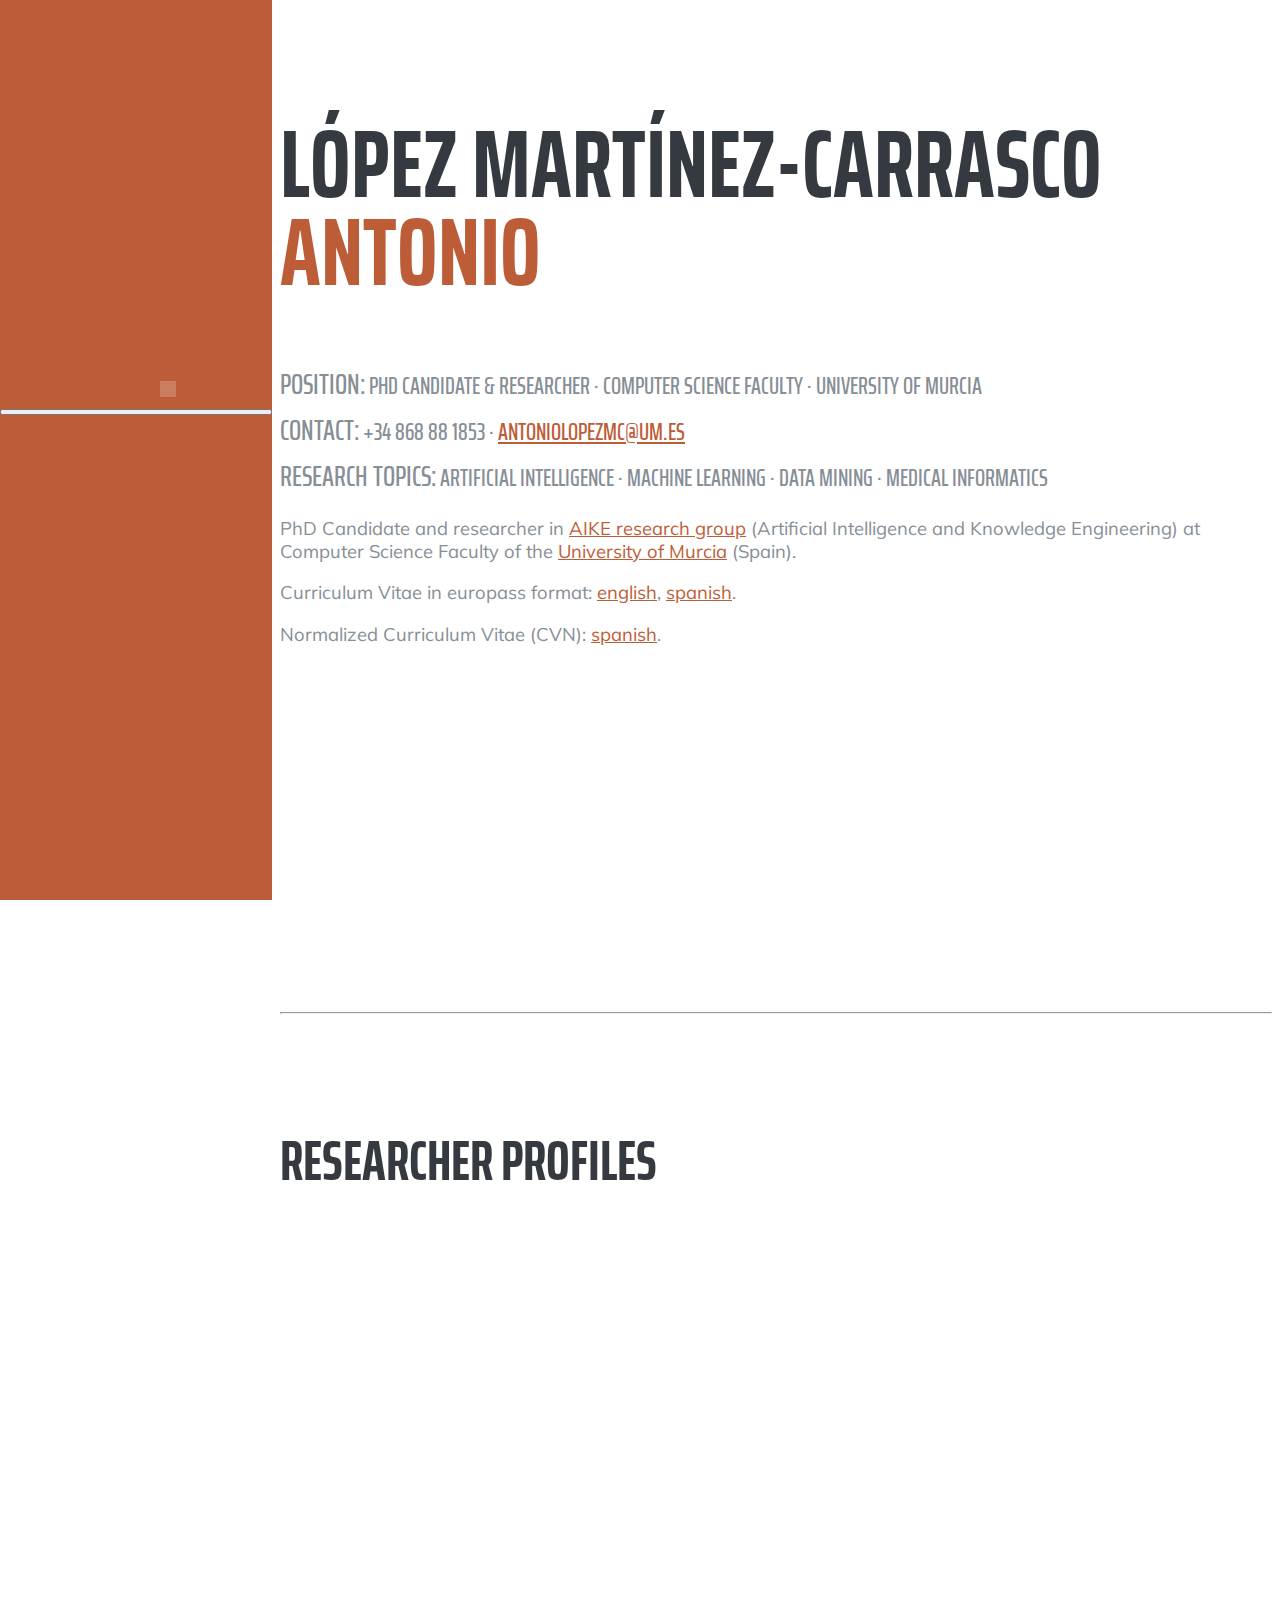
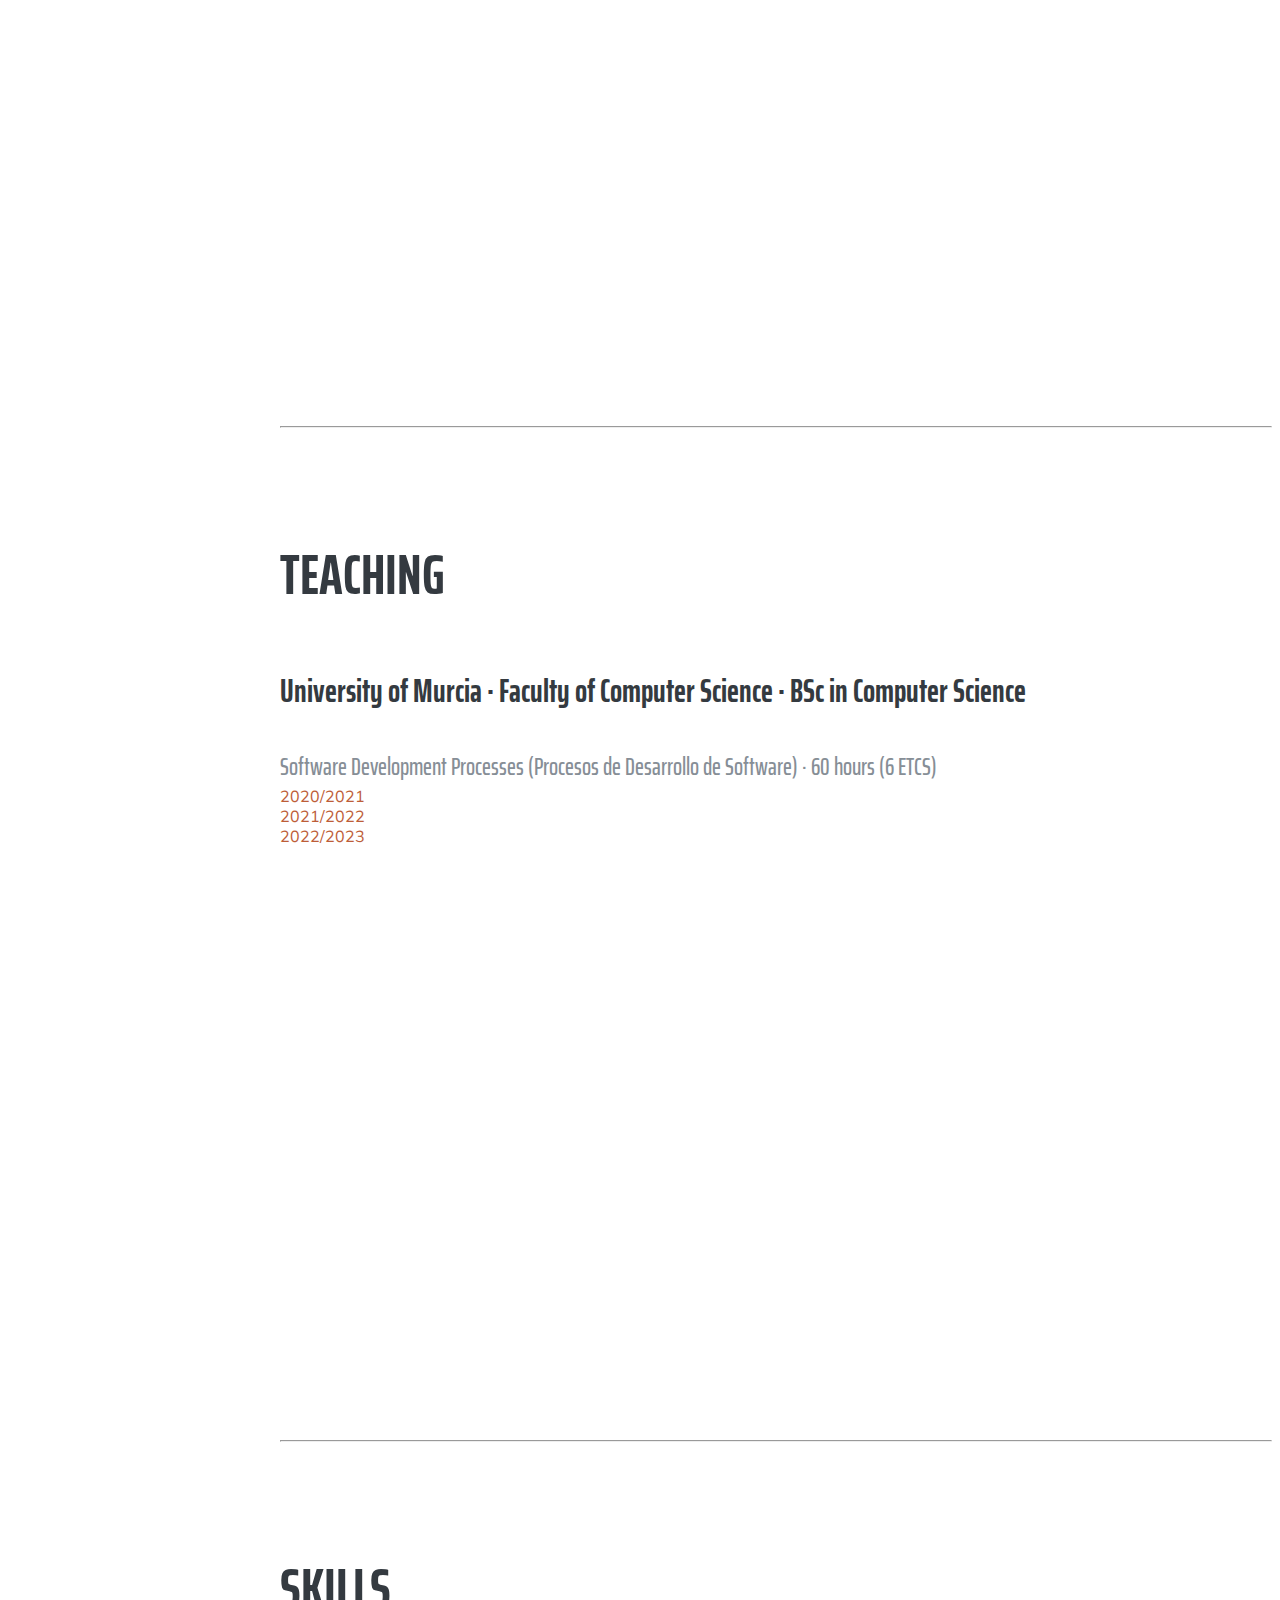
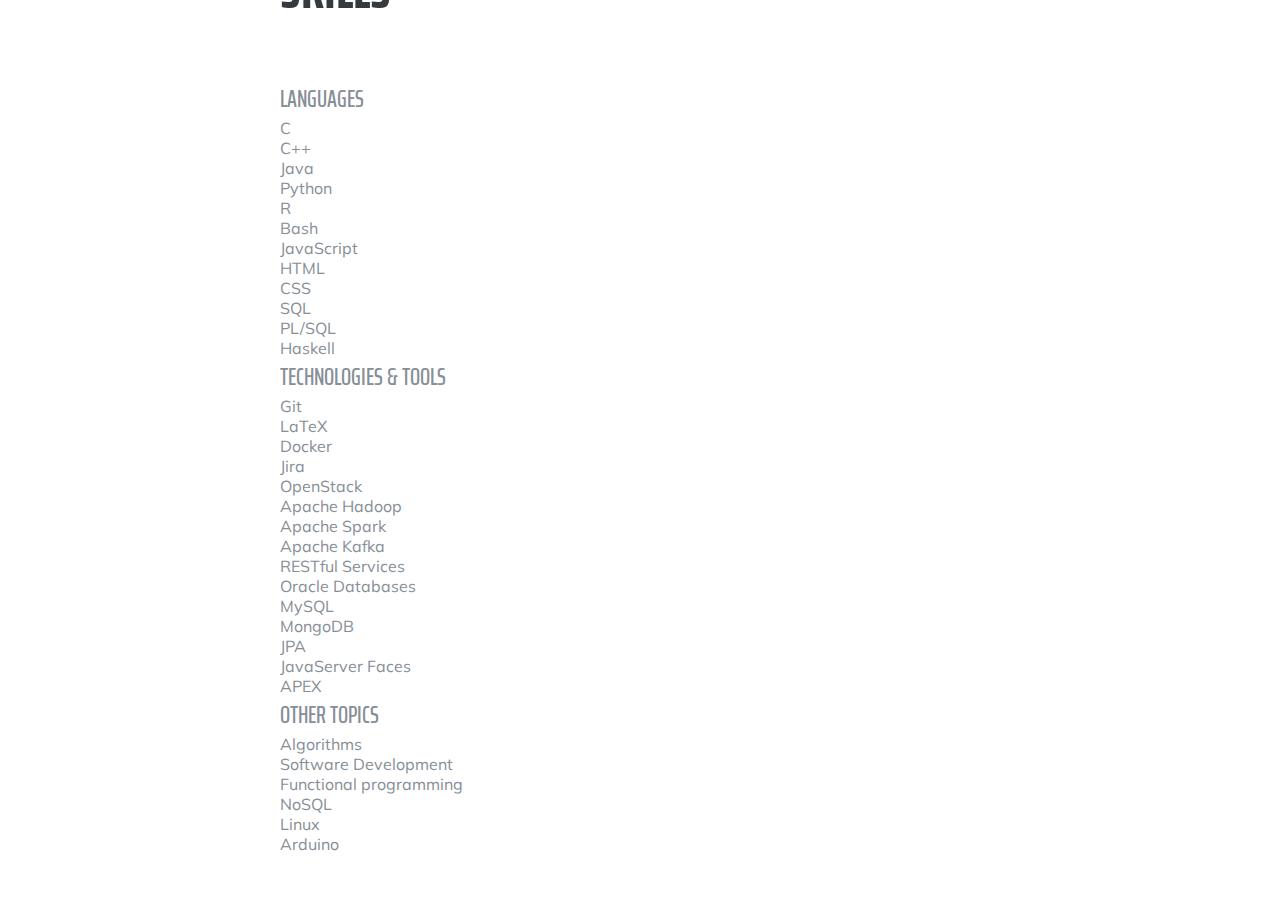
==== commit 03410a59: "Teaching section updated." ====
--- a/index.html
+++ b/index.html
@@ -117,17 +117,9 @@
             <div class="subheading mb-3 no-text-transform-uppercase">Software Development Processes (Procesos de Desarrollo de Software) · 60 hours (6 ETCS)</div>
           </div>
           <div class="resume-date text-md-right">
-            <span class="text-primary">2020/2021</span>
-          </div>
-        </div>
-
-        <div class="resume-item d-flex flex-column flex-md-row justify-content-between mb-5">
-          <div class="resume-content">
-            <h3 class="mb-0 no-text-transform-uppercase">University of Murcia · Faculty of Computer Science · BSc in Computer Science</h3>
-            <div class="subheading mb-3 no-text-transform-uppercase">Software Development Processes (Procesos de Desarrollo de Software) · 60 hours (6 ETCS)</div>
-          </div>
-          <div class="resume-date text-md-right">
-            <span class="text-primary">2021/2022</span>
+            <div class="text-primary">2020/2021</div>
+            <div class="text-primary">2021/2022</div>
+            <div class="text-primary">2022/2023</div>
           </div>
         </div>
         
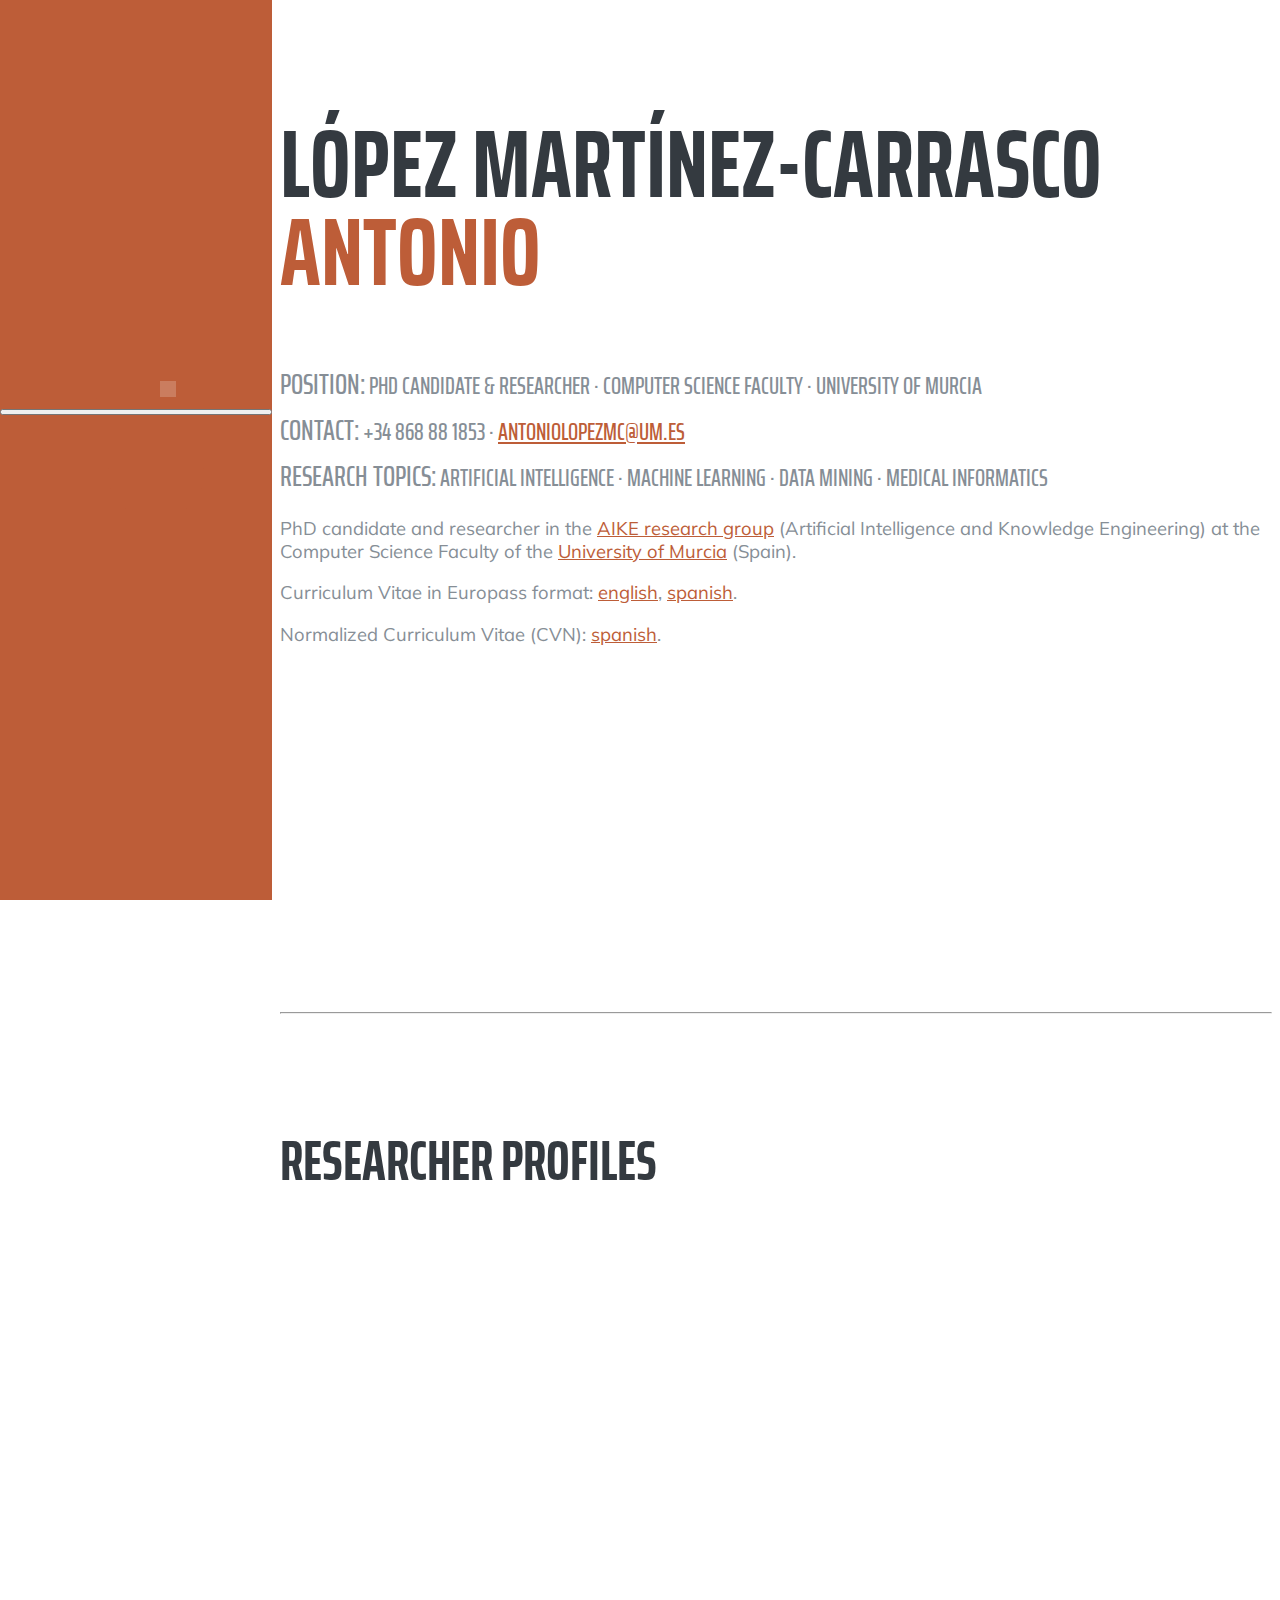
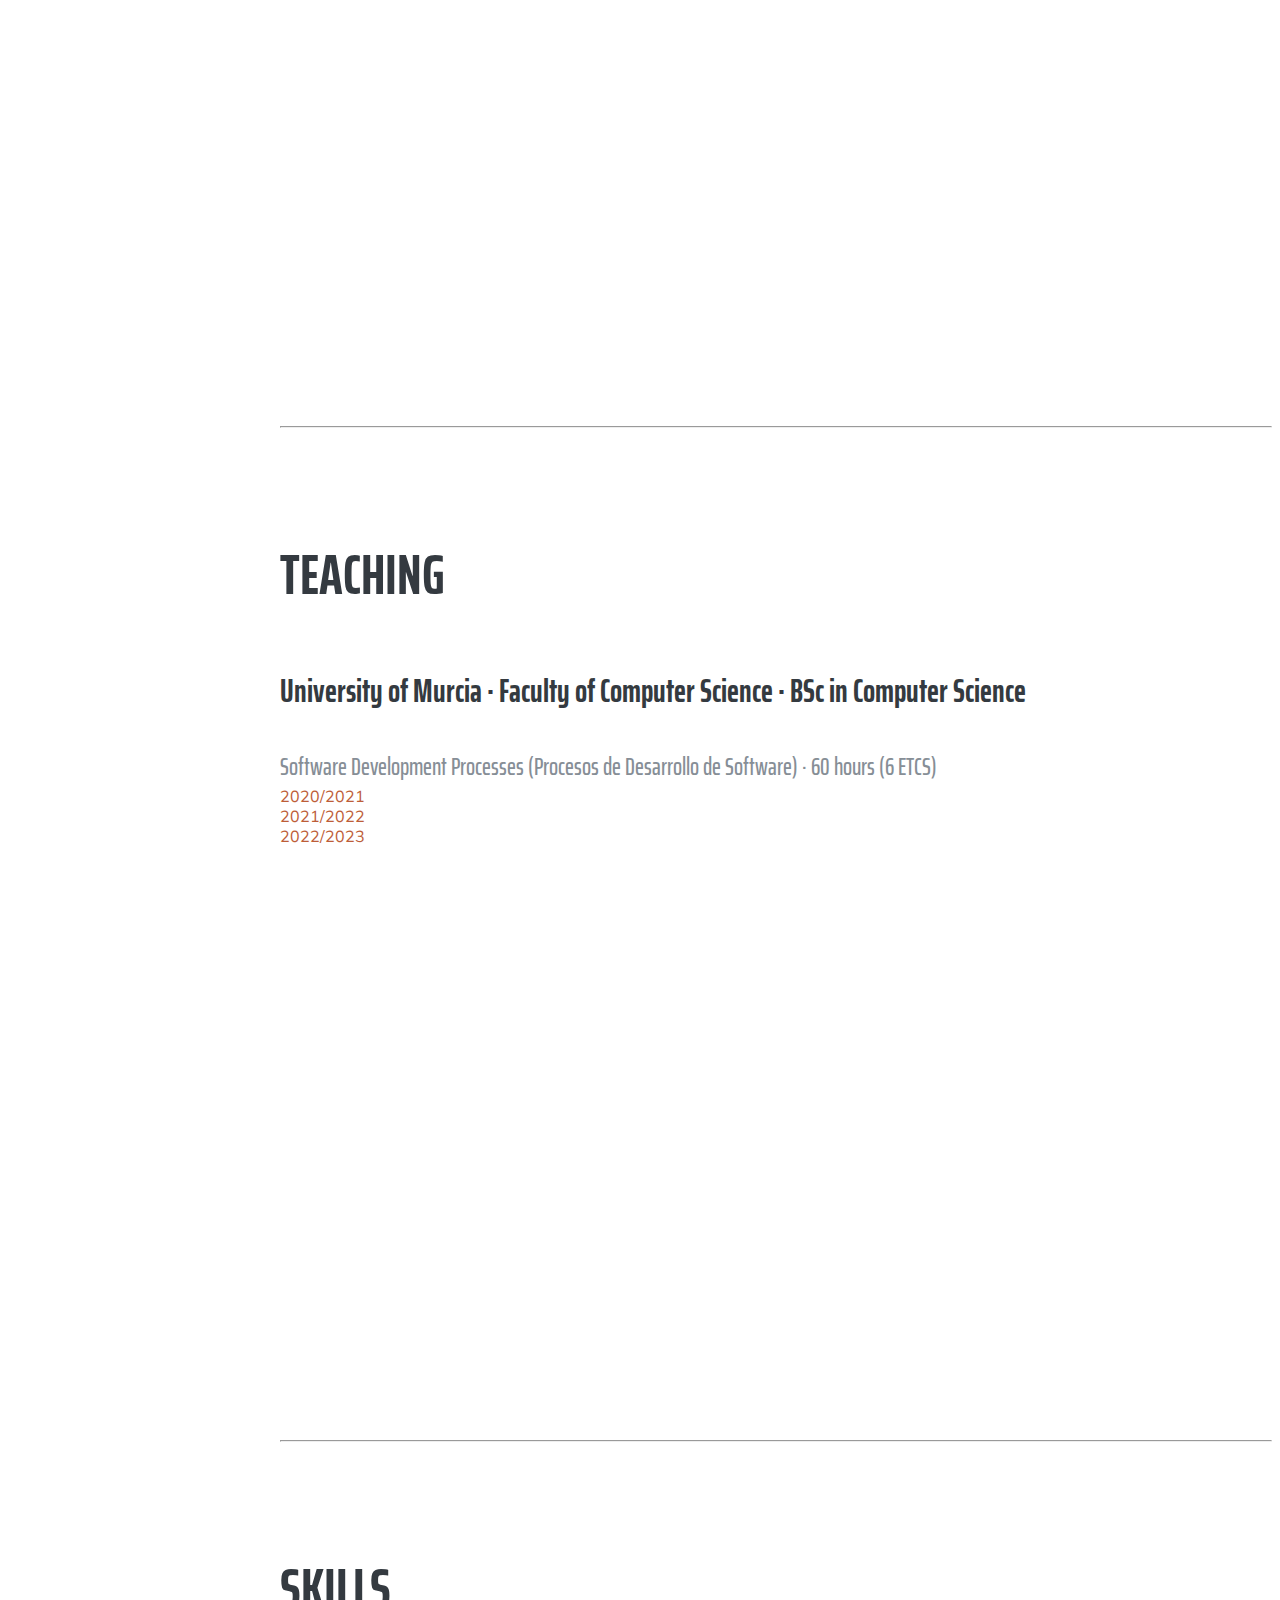
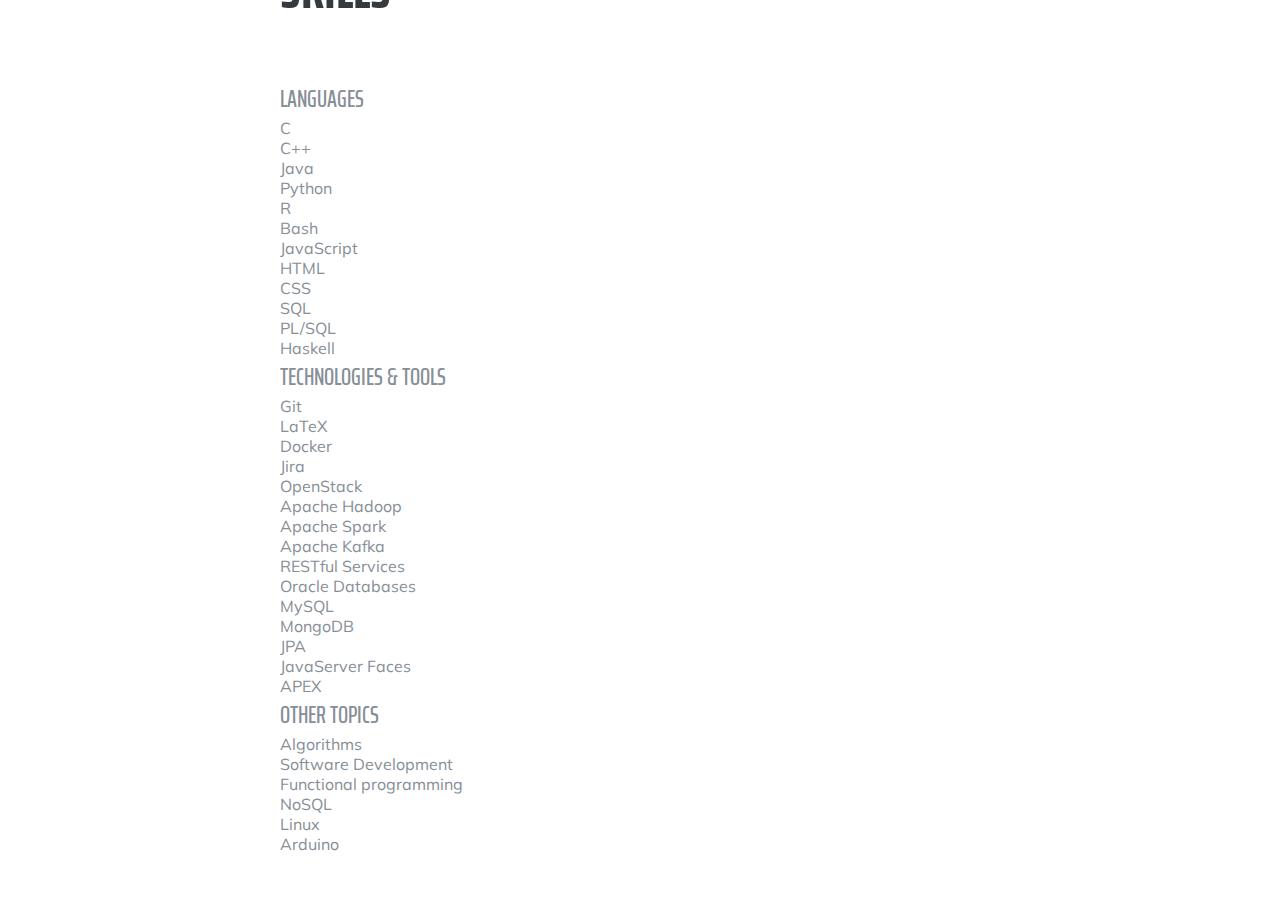
==== commit a75bd2fc: "html updated." ====
--- a/index.html
+++ b/index.html
@@ -70,8 +70,8 @@
         <div class="subheading"><big>Position:</big> PhD Candidate & Researcher · Computer Science Faculty · University of Murcia</div>
         <div class="subheading" id="div_for_contact_information"></div>
         <div class="subheading mb-5"><big>Research Topics:</big> Artificial Intelligence · Machine Learning · Data Mining · Medical Informatics</div>
-        <p class="lead mb-5">PhD Candidate and researcher in <a href="https://www.um.es/aike" target="_blank">AIKE research group</a> (Artificial Intelligence and Knowledge Engineering) at Computer Science Faculty of the <a href="https://www.um.es" target="_blank">University of Murcia</a> (Spain).</p>
-        <p class="lead mb-1">Curriculum Vitae in europass format: <a href="docs/cv-europass-english.pdf" target="_blank">english</a>, <a href="docs/cv-europass-spanish.pdf" target="_blank">spanish</a>.</p>
+        <p class="lead mb-5">PhD candidate and researcher in the <a href="https://www.um.es/aike" target="_blank">AIKE research group</a> (Artificial Intelligence and Knowledge Engineering) at the Computer Science Faculty of the <a href="https://www.um.es" target="_blank">University of Murcia</a> (Spain).</p>
+        <p class="lead mb-1">Curriculum Vitae in Europass format: <a href="docs/cv-europass-english.pdf" target="_blank">english</a>, <a href="docs/cv-europass-spanish.pdf" target="_blank">spanish</a>.</p>
         <p class="lead mb-5">Normalized Curriculum Vitae (CVN): <a href="docs/cvn-spanish.pdf" target="_blank">spanish</a>.</p>
         <div class="social-icons">
           <a href="https://www.linkedin.com/in/antoniolopezmc/" target="_blank">
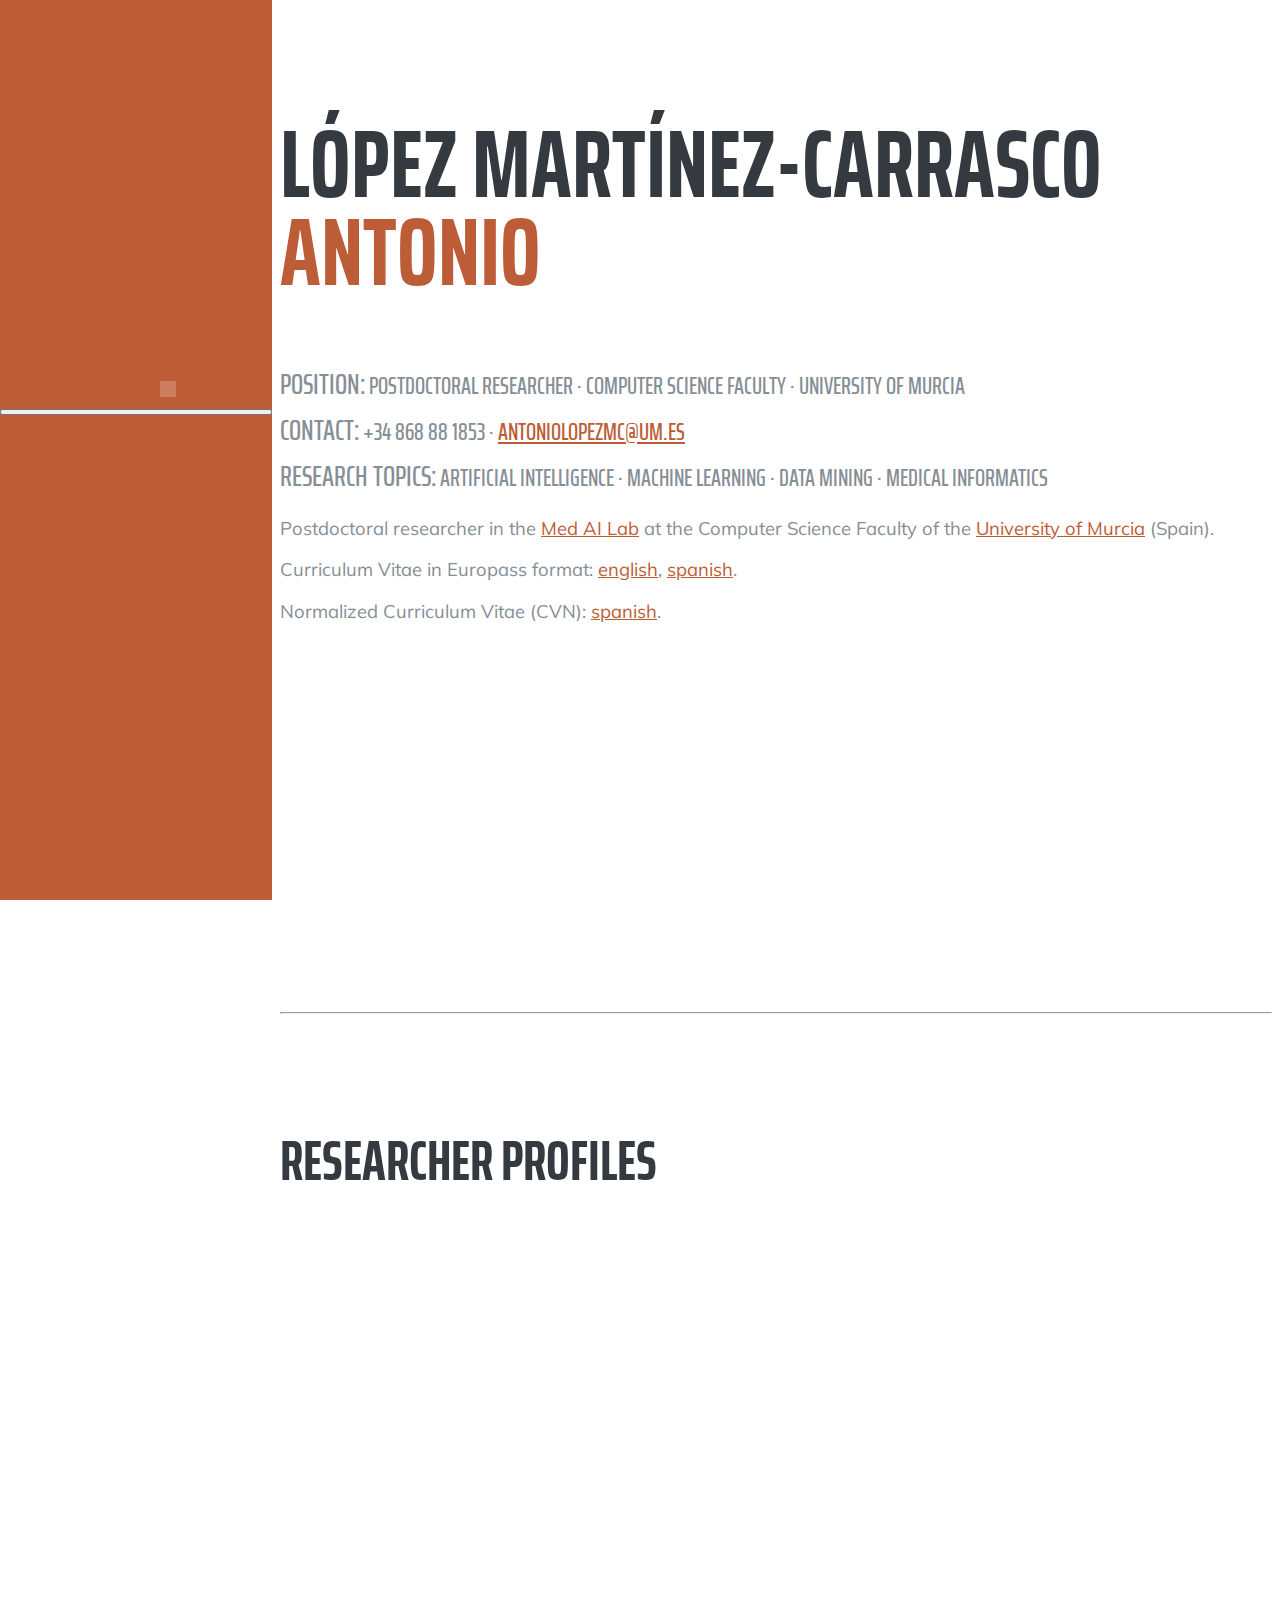
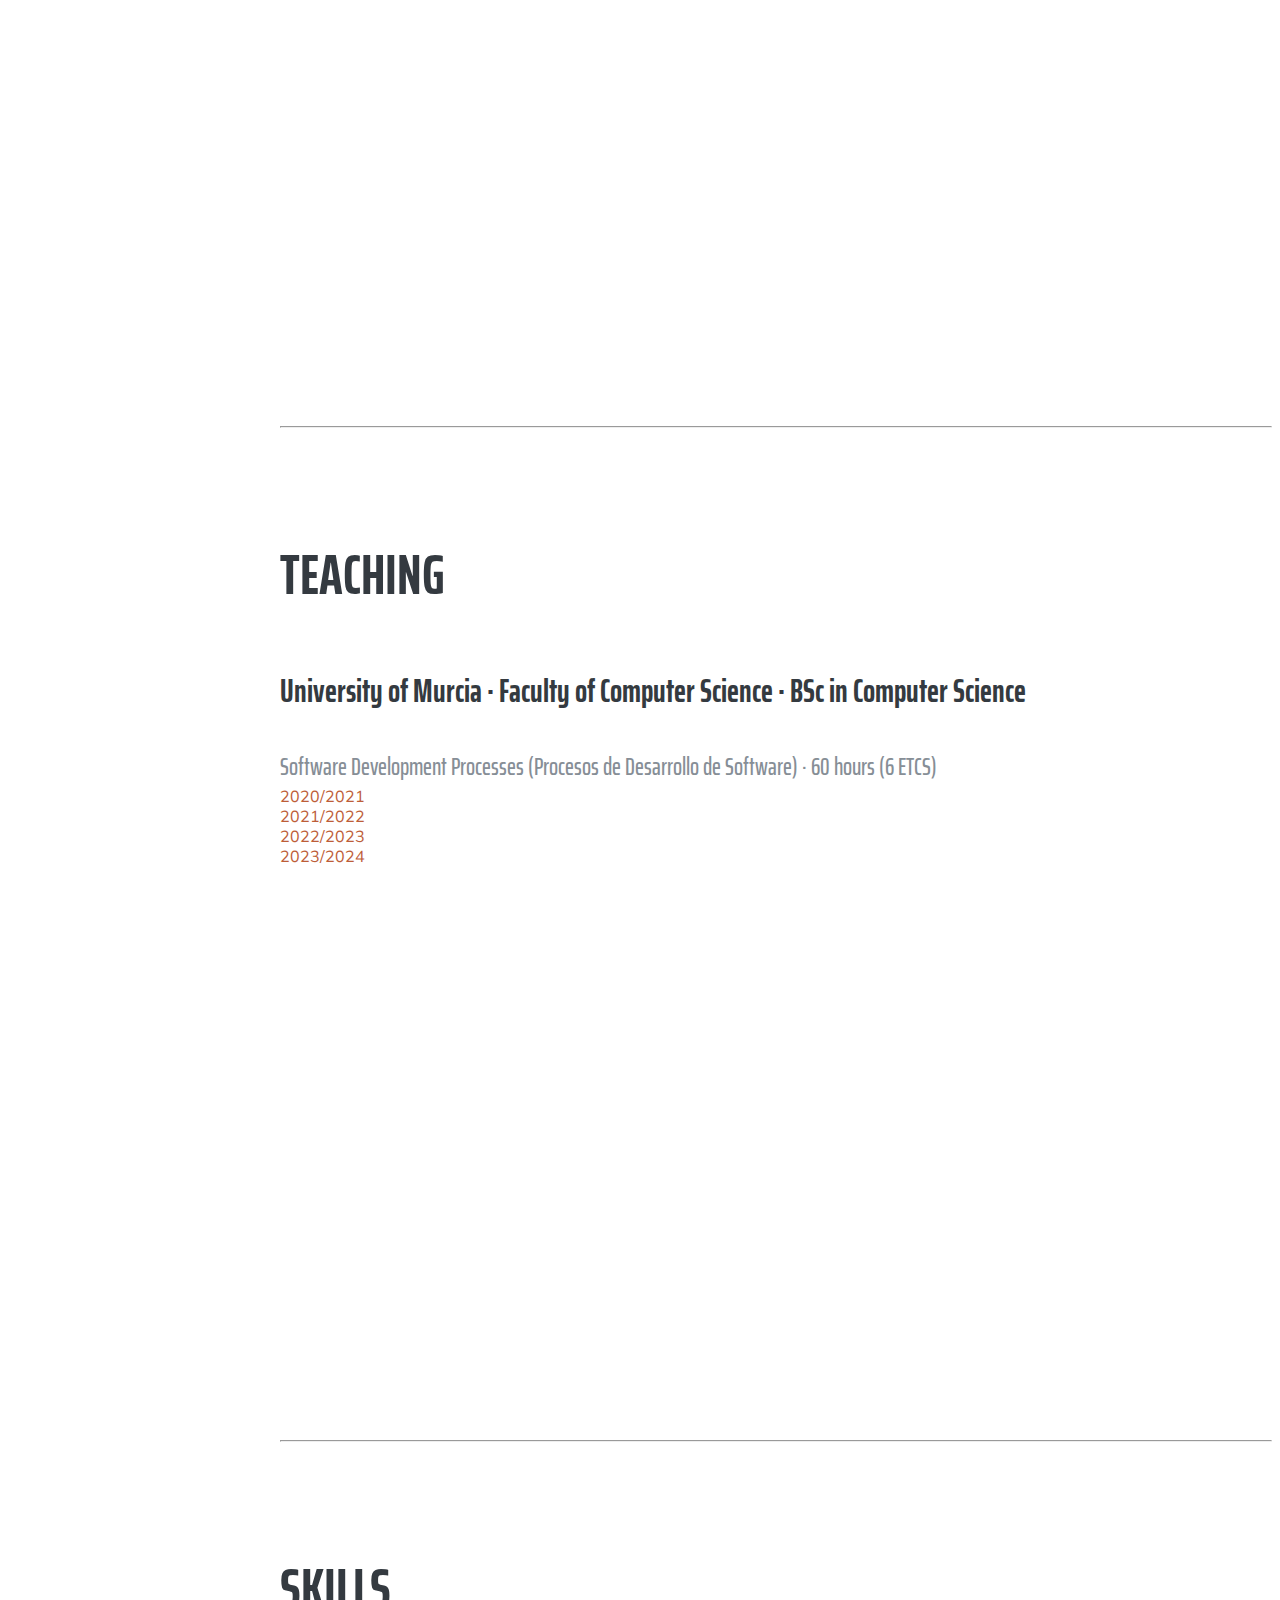
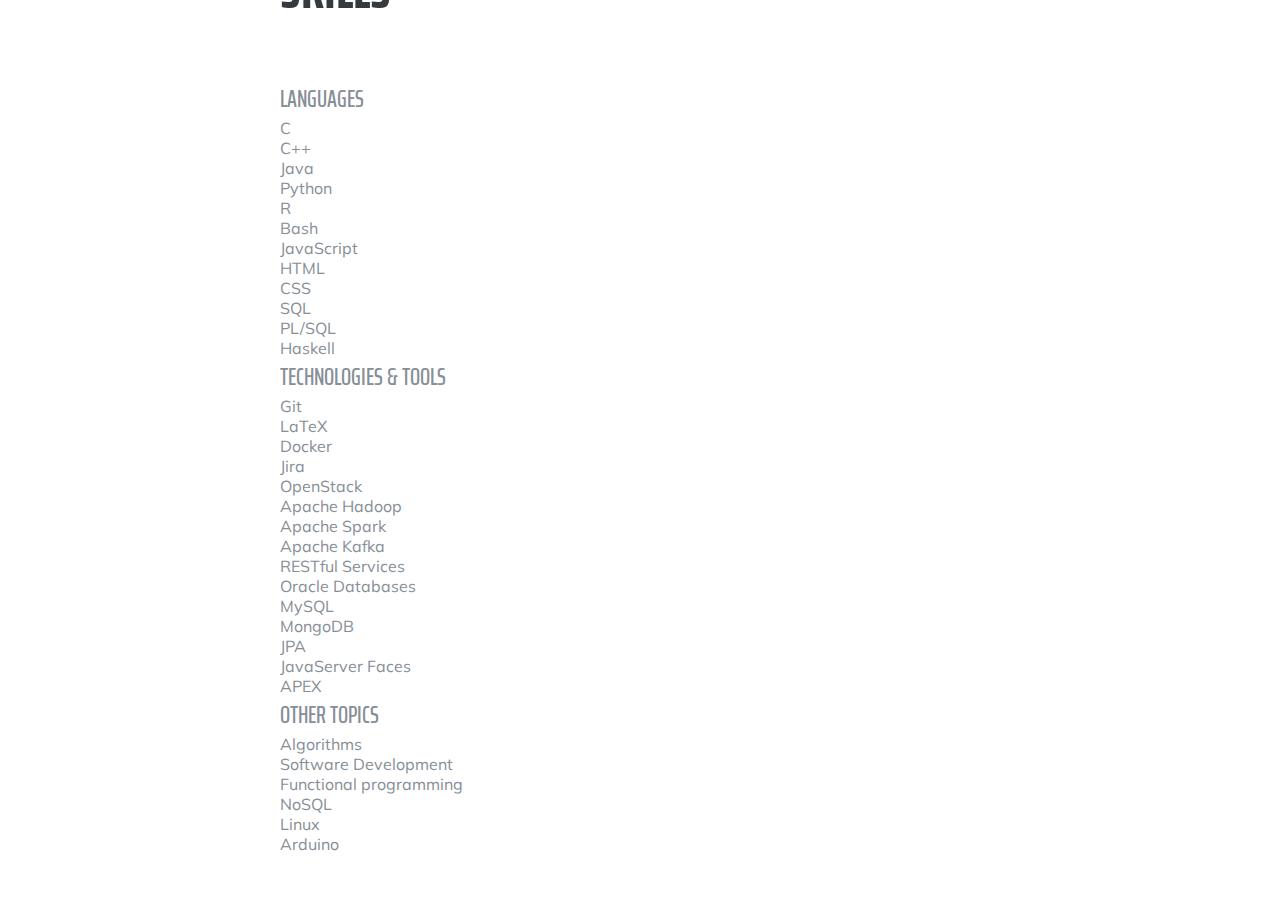
==== commit 1095b572: "index.html and CVs update." ====
--- a/index.html
+++ b/index.html
@@ -67,10 +67,10 @@
         <h1 class="mb-0">López Martínez-Carrasco
           <span class="text-primary">Antonio</span>
         </h1>
-        <div class="subheading"><big>Position:</big> PhD Candidate & Researcher · Computer Science Faculty · University of Murcia</div>
+        <div class="subheading"><big>Position:</big> Postdoctoral researcher · Computer Science Faculty · University of Murcia</div>
         <div class="subheading" id="div_for_contact_information"></div>
         <div class="subheading mb-5"><big>Research Topics:</big> Artificial Intelligence · Machine Learning · Data Mining · Medical Informatics</div>
-        <p class="lead mb-5">PhD candidate and researcher in the <a href="https://www.um.es/aike" target="_blank">AIKE research group</a> (Artificial Intelligence and Knowledge Engineering) at the Computer Science Faculty of the <a href="https://www.um.es" target="_blank">University of Murcia</a> (Spain).</p>
+        <p class="lead mb-5">Postdoctoral researcher in the <a href="https://www.um.es/medailab/" target="_blank">Med AI Lab</a> at the Computer Science Faculty of the <a href="https://www.um.es" target="_blank">University of Murcia</a> (Spain).</p>
         <p class="lead mb-1">Curriculum Vitae in Europass format: <a href="docs/cv-europass-english.pdf" target="_blank">english</a>, <a href="docs/cv-europass-spanish.pdf" target="_blank">spanish</a>.</p>
         <p class="lead mb-5">Normalized Curriculum Vitae (CVN): <a href="docs/cvn-spanish.pdf" target="_blank">spanish</a>.</p>
         <div class="social-icons">
@@ -120,6 +120,7 @@
             <div class="text-primary">2020/2021</div>
             <div class="text-primary">2021/2022</div>
             <div class="text-primary">2022/2023</div>
+            <div class="text-primary">2023/2024</div>
           </div>
         </div>
         
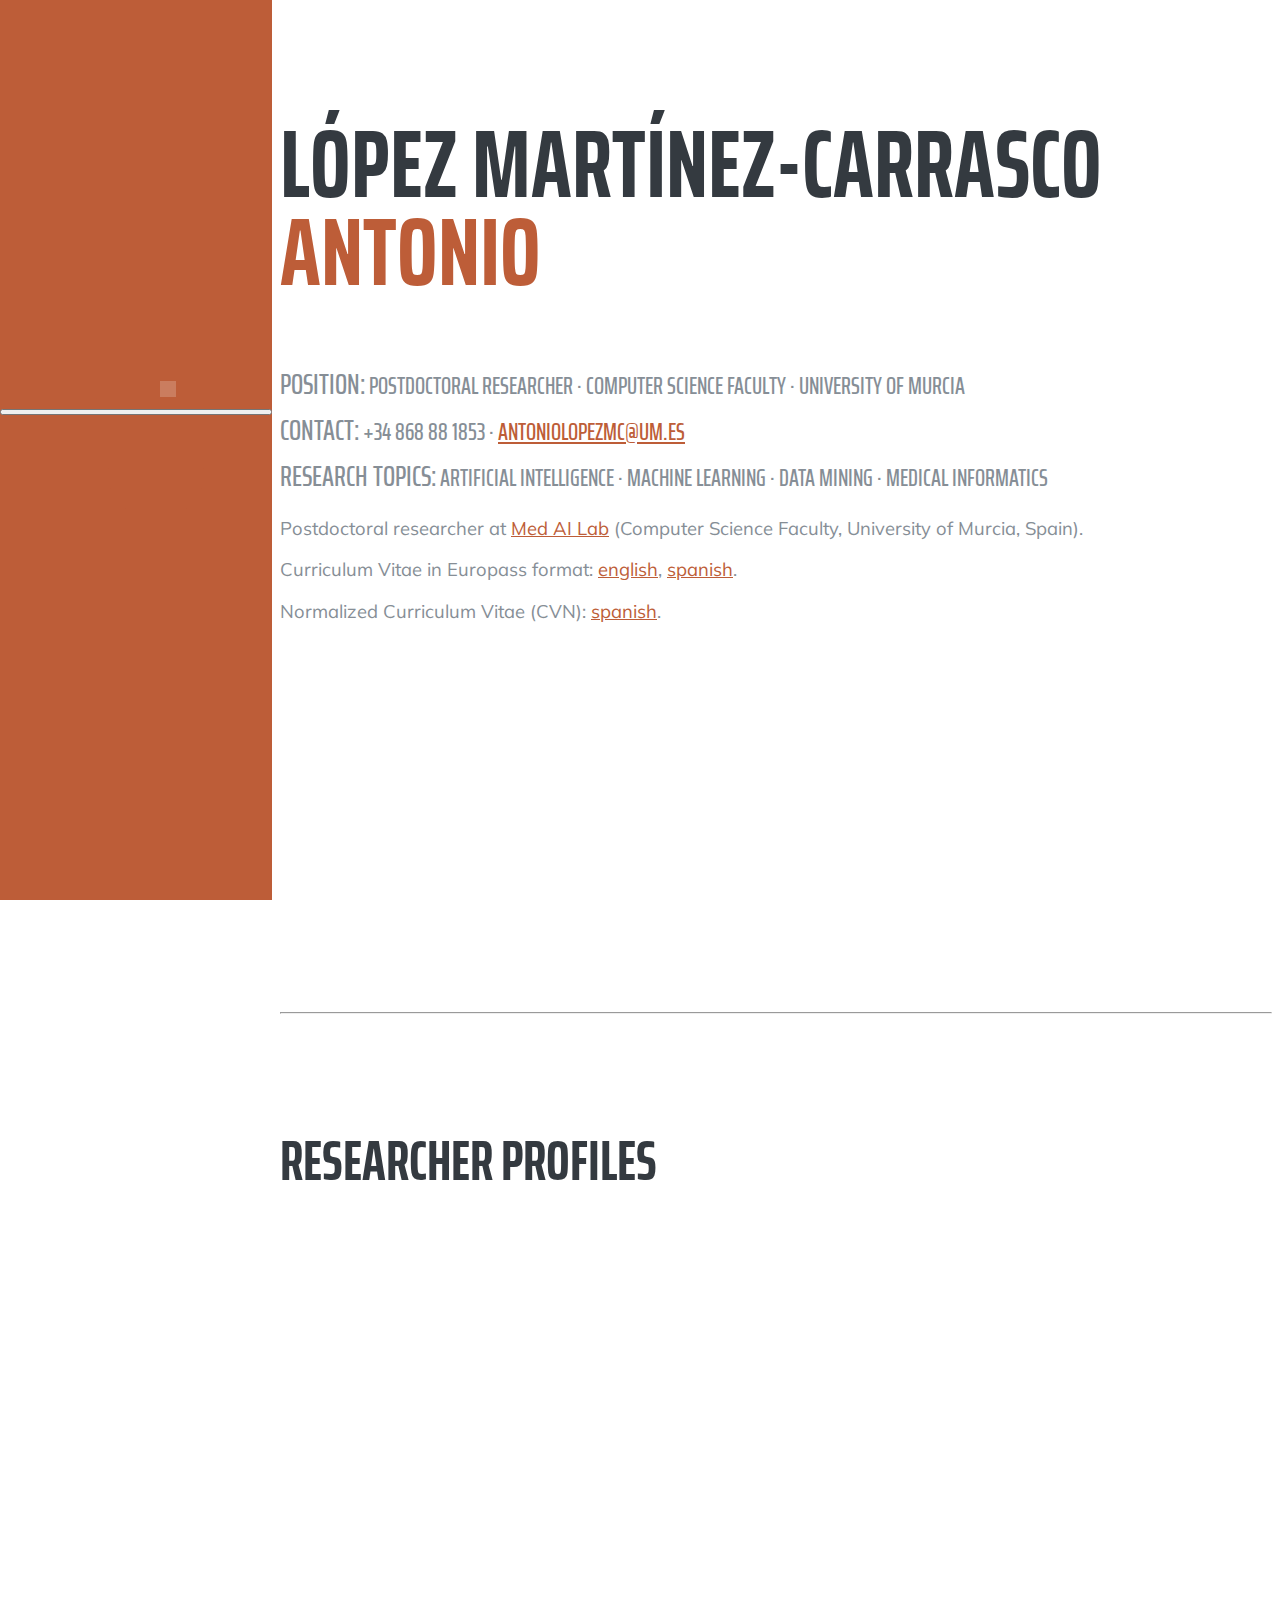
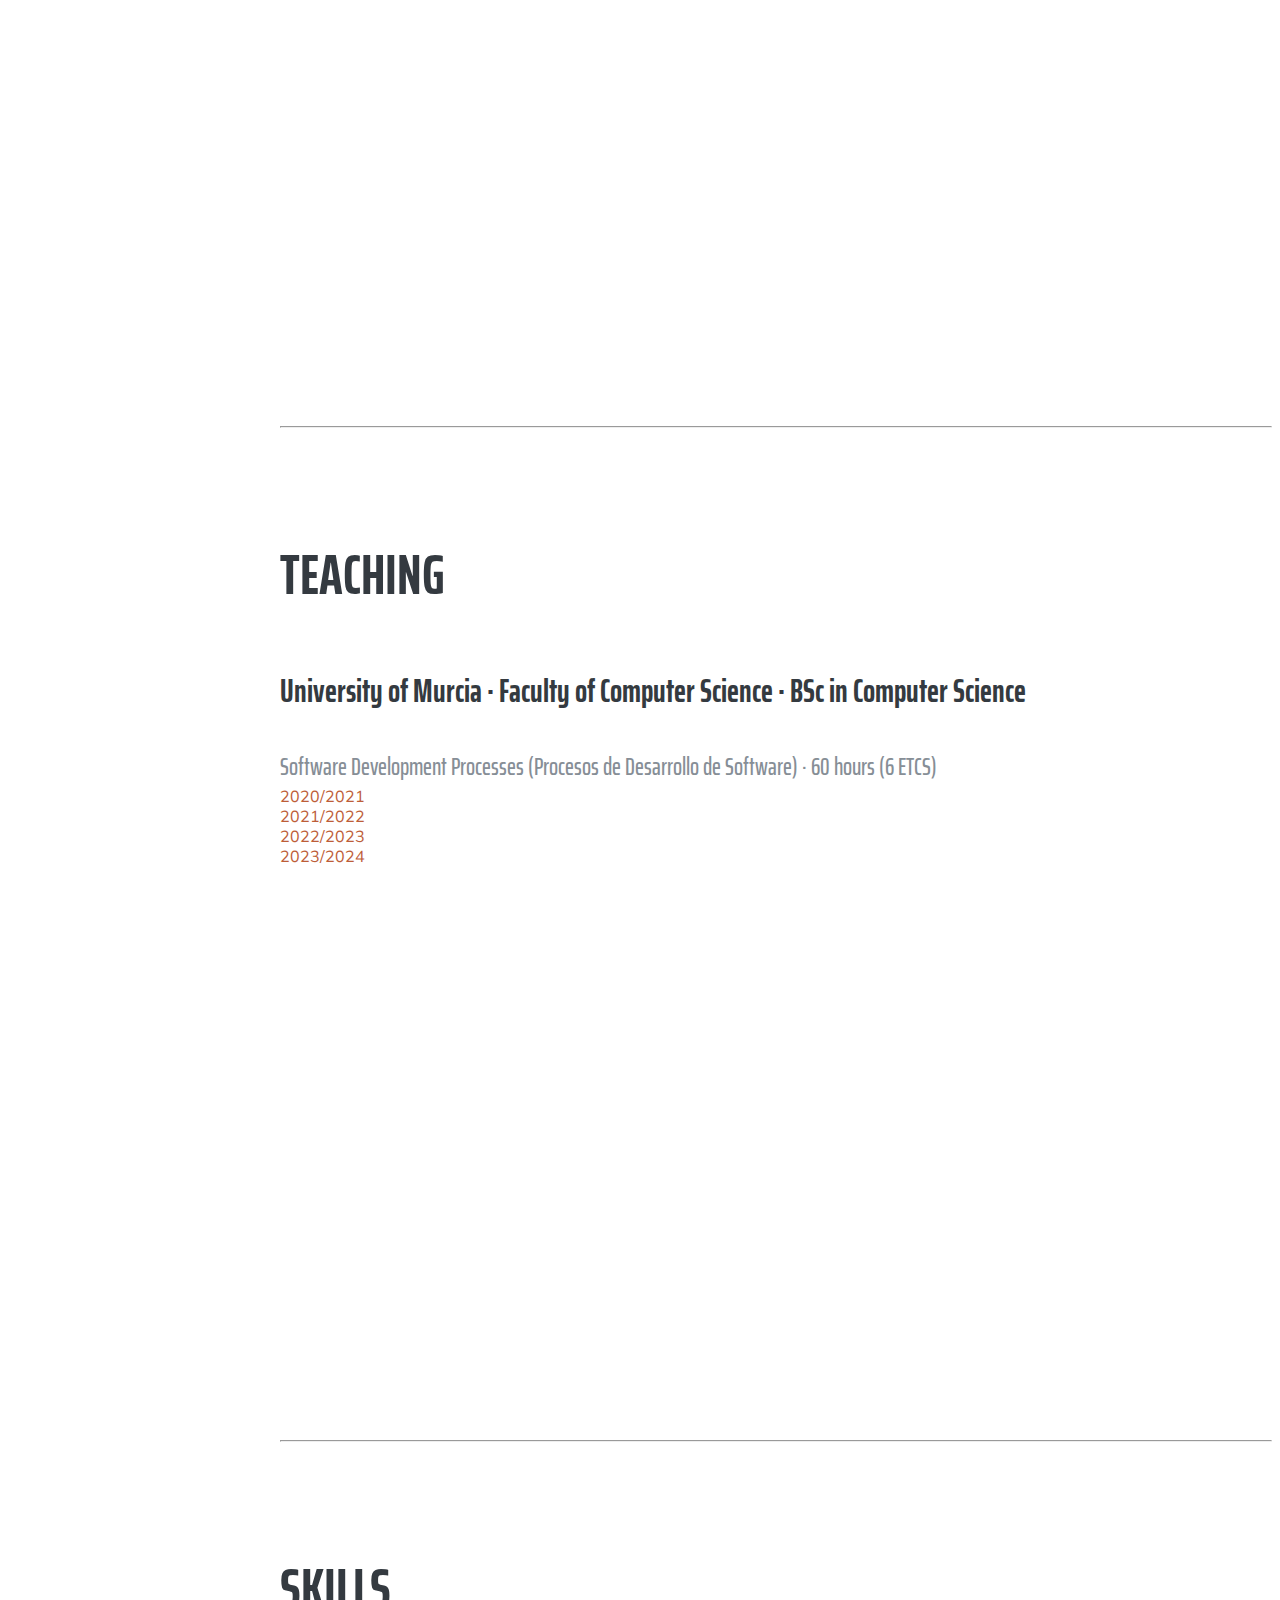
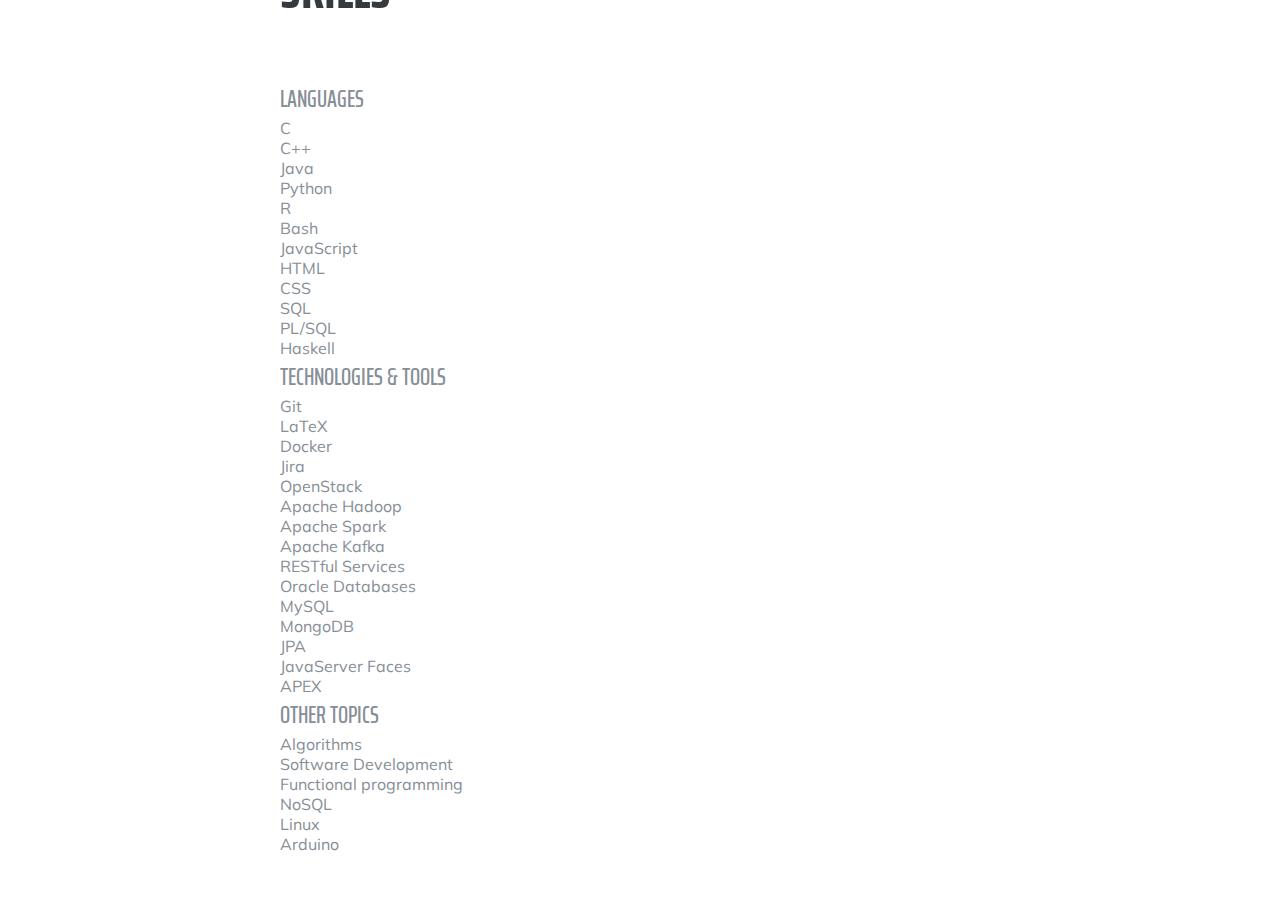
==== commit a4f6b9de: "index.html updated." ====
--- a/index.html
+++ b/index.html
@@ -70,7 +70,7 @@
         <div class="subheading"><big>Position:</big> Postdoctoral researcher · Computer Science Faculty · University of Murcia</div>
         <div class="subheading" id="div_for_contact_information"></div>
         <div class="subheading mb-5"><big>Research Topics:</big> Artificial Intelligence · Machine Learning · Data Mining · Medical Informatics</div>
-        <p class="lead mb-5">Postdoctoral researcher in the <a href="https://www.um.es/medailab/" target="_blank">Med AI Lab</a> at the Computer Science Faculty of the <a href="https://www.um.es" target="_blank">University of Murcia</a> (Spain).</p>
+        <p class="lead mb-5">Postdoctoral researcher at <a href="https://www.um.es/medailab/" target="_blank">Med AI Lab</a> (Computer Science Faculty, University of Murcia, Spain).</p>
         <p class="lead mb-1">Curriculum Vitae in Europass format: <a href="docs/cv-europass-english.pdf" target="_blank">english</a>, <a href="docs/cv-europass-spanish.pdf" target="_blank">spanish</a>.</p>
         <p class="lead mb-5">Normalized Curriculum Vitae (CVN): <a href="docs/cvn-spanish.pdf" target="_blank">spanish</a>.</p>
         <div class="social-icons">
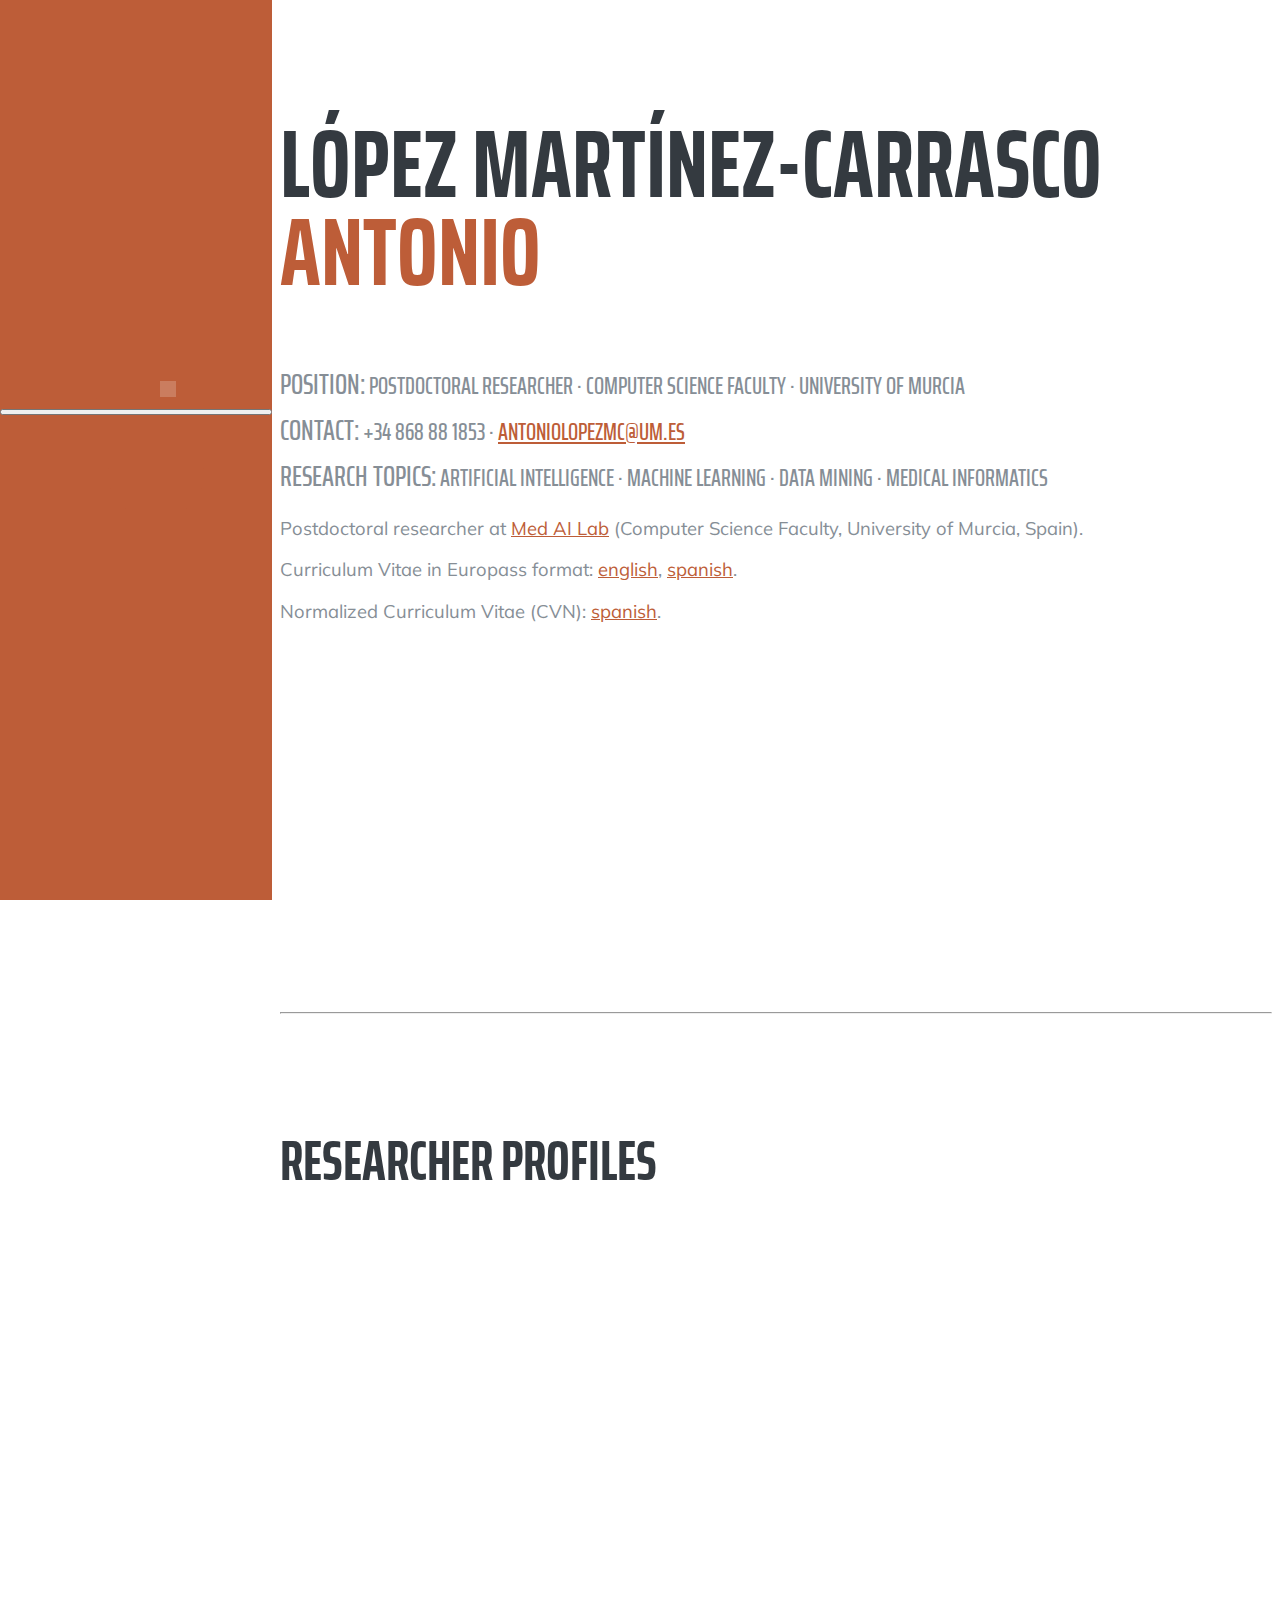
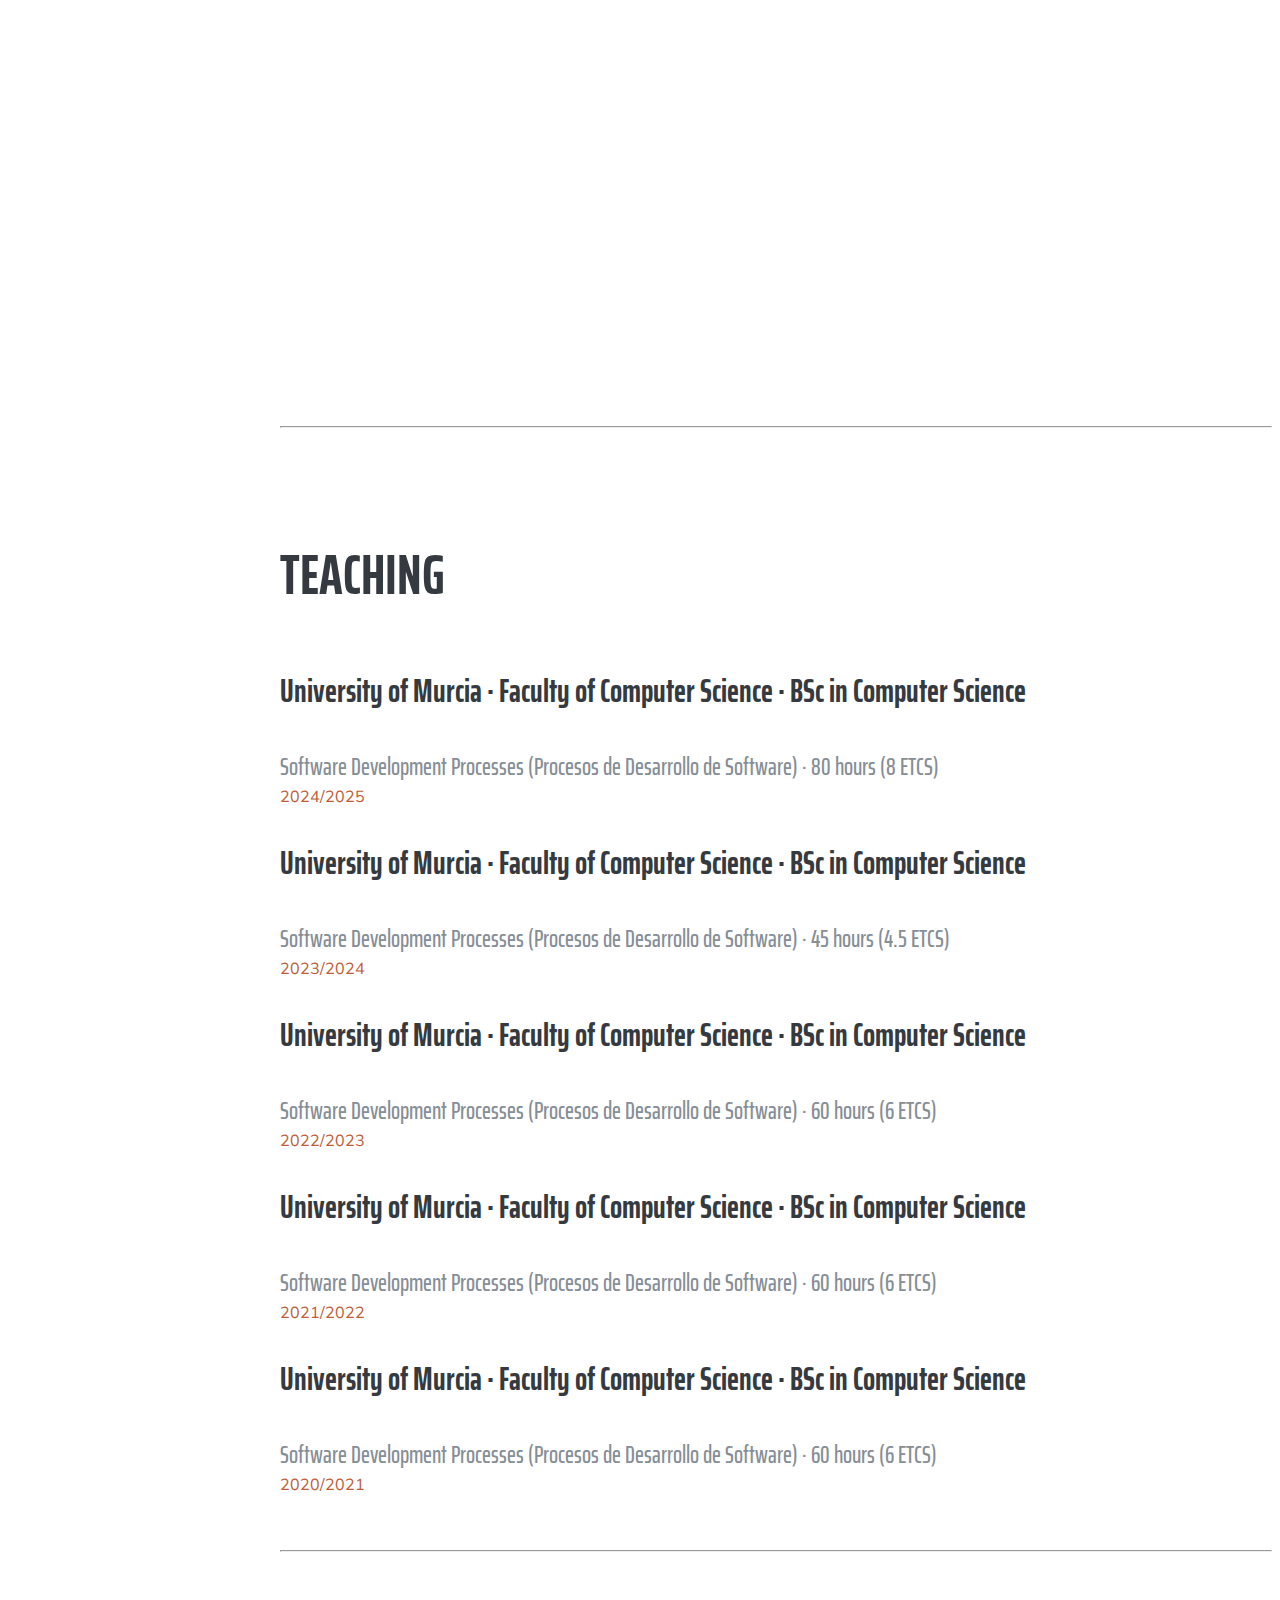
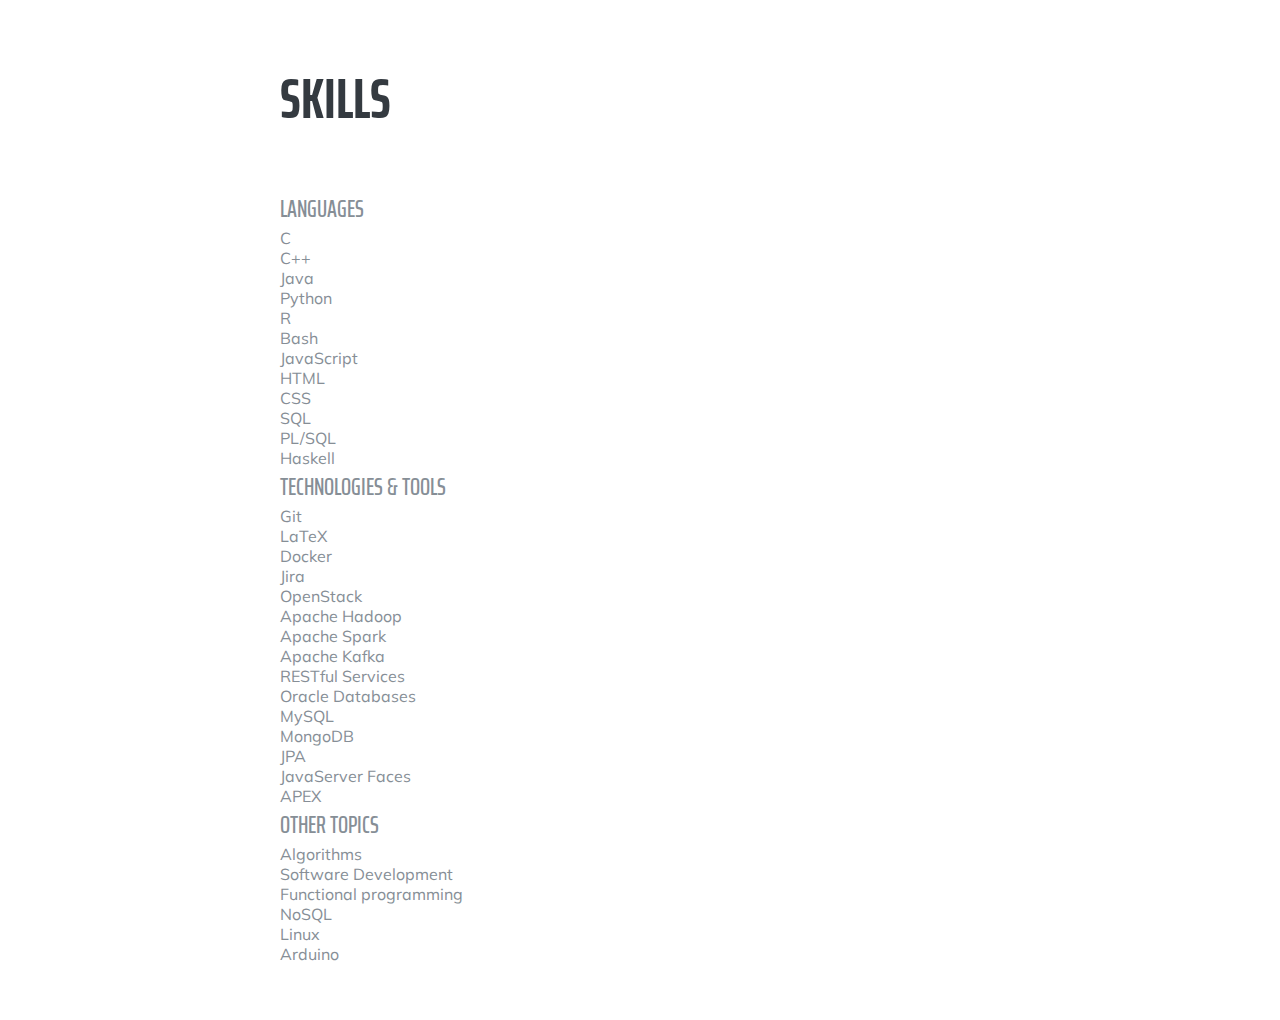
==== commit 612612ba: "Main and teaching sections updated." ====
--- a/index.html
+++ b/index.html
@@ -80,9 +80,6 @@
           <a href="https://github.com/antoniolopezmc" target="_blank">
             <span title="GitHub"><i class="fab fa-github"></i></span>
           </a>
-          <a href="https://telegram.me/antoniolopezmc" target="_blank">
-            <span title="Telegram"><i class="fab fa-telegram"></i></span>
-          </a>
         </div>
       </div>
     </section>
@@ -114,16 +111,53 @@
         <div class="resume-item d-flex flex-column flex-md-row justify-content-between mb-5">
           <div class="resume-content">
             <h3 class="mb-0 no-text-transform-uppercase">University of Murcia · Faculty of Computer Science · BSc in Computer Science</h3>
+            <div class="subheading mb-3 no-text-transform-uppercase">Software Development Processes (Procesos de Desarrollo de Software) · 80 hours (8 ETCS)</div>
+          </div>
+          <div class="resume-date text-md-right">
+            <span class="text-primary">2024/2025</span>
+          </div>
+        </div>
+
+        <div class="resume-item d-flex flex-column flex-md-row justify-content-between mb-5">
+          <div class="resume-content">
+            <h3 class="mb-0 no-text-transform-uppercase">University of Murcia · Faculty of Computer Science · BSc in Computer Science</h3>
+            <div class="subheading mb-3 no-text-transform-uppercase">Software Development Processes (Procesos de Desarrollo de Software) · 45 hours (4.5 ETCS)</div>
+          </div>
+          <div class="resume-date text-md-right">
+            <span class="text-primary">2023/2024</span>
+          </div>
+        </div>
+
+        <div class="resume-item d-flex flex-column flex-md-row justify-content-between mb-5">
+          <div class="resume-content">
+            <h3 class="mb-0 no-text-transform-uppercase">University of Murcia · Faculty of Computer Science · BSc in Computer Science</h3>
             <div class="subheading mb-3 no-text-transform-uppercase">Software Development Processes (Procesos de Desarrollo de Software) · 60 hours (6 ETCS)</div>
           </div>
           <div class="resume-date text-md-right">
-            <div class="text-primary">2020/2021</div>
-            <div class="text-primary">2021/2022</div>
-            <div class="text-primary">2022/2023</div>
-            <div class="text-primary">2023/2024</div>
-          </div>
-        </div>
-        
+            <span class="text-primary">2022/2023</span>
+          </div>
+        </div>
+
+        <div class="resume-item d-flex flex-column flex-md-row justify-content-between mb-5">
+          <div class="resume-content">
+            <h3 class="mb-0 no-text-transform-uppercase">University of Murcia · Faculty of Computer Science · BSc in Computer Science</h3>
+            <div class="subheading mb-3 no-text-transform-uppercase">Software Development Processes (Procesos de Desarrollo de Software) · 60 hours (6 ETCS)</div>
+          </div>
+          <div class="resume-date text-md-right">
+            <span class="text-primary">2021/2022</span>
+          </div>
+        </div>
+
+        <div class="resume-item d-flex flex-column flex-md-row justify-content-between mb-5">
+          <div class="resume-content">
+            <h3 class="mb-0 no-text-transform-uppercase">University of Murcia · Faculty of Computer Science · BSc in Computer Science</h3>
+            <div class="subheading mb-3 no-text-transform-uppercase">Software Development Processes (Procesos de Desarrollo de Software) · 60 hours (6 ETCS)</div>
+          </div>
+          <div class="resume-date text-md-right">
+            <span class="text-primary">2020/2021</span>
+          </div>
+        </div>
+
       </div>
     </section>
 
